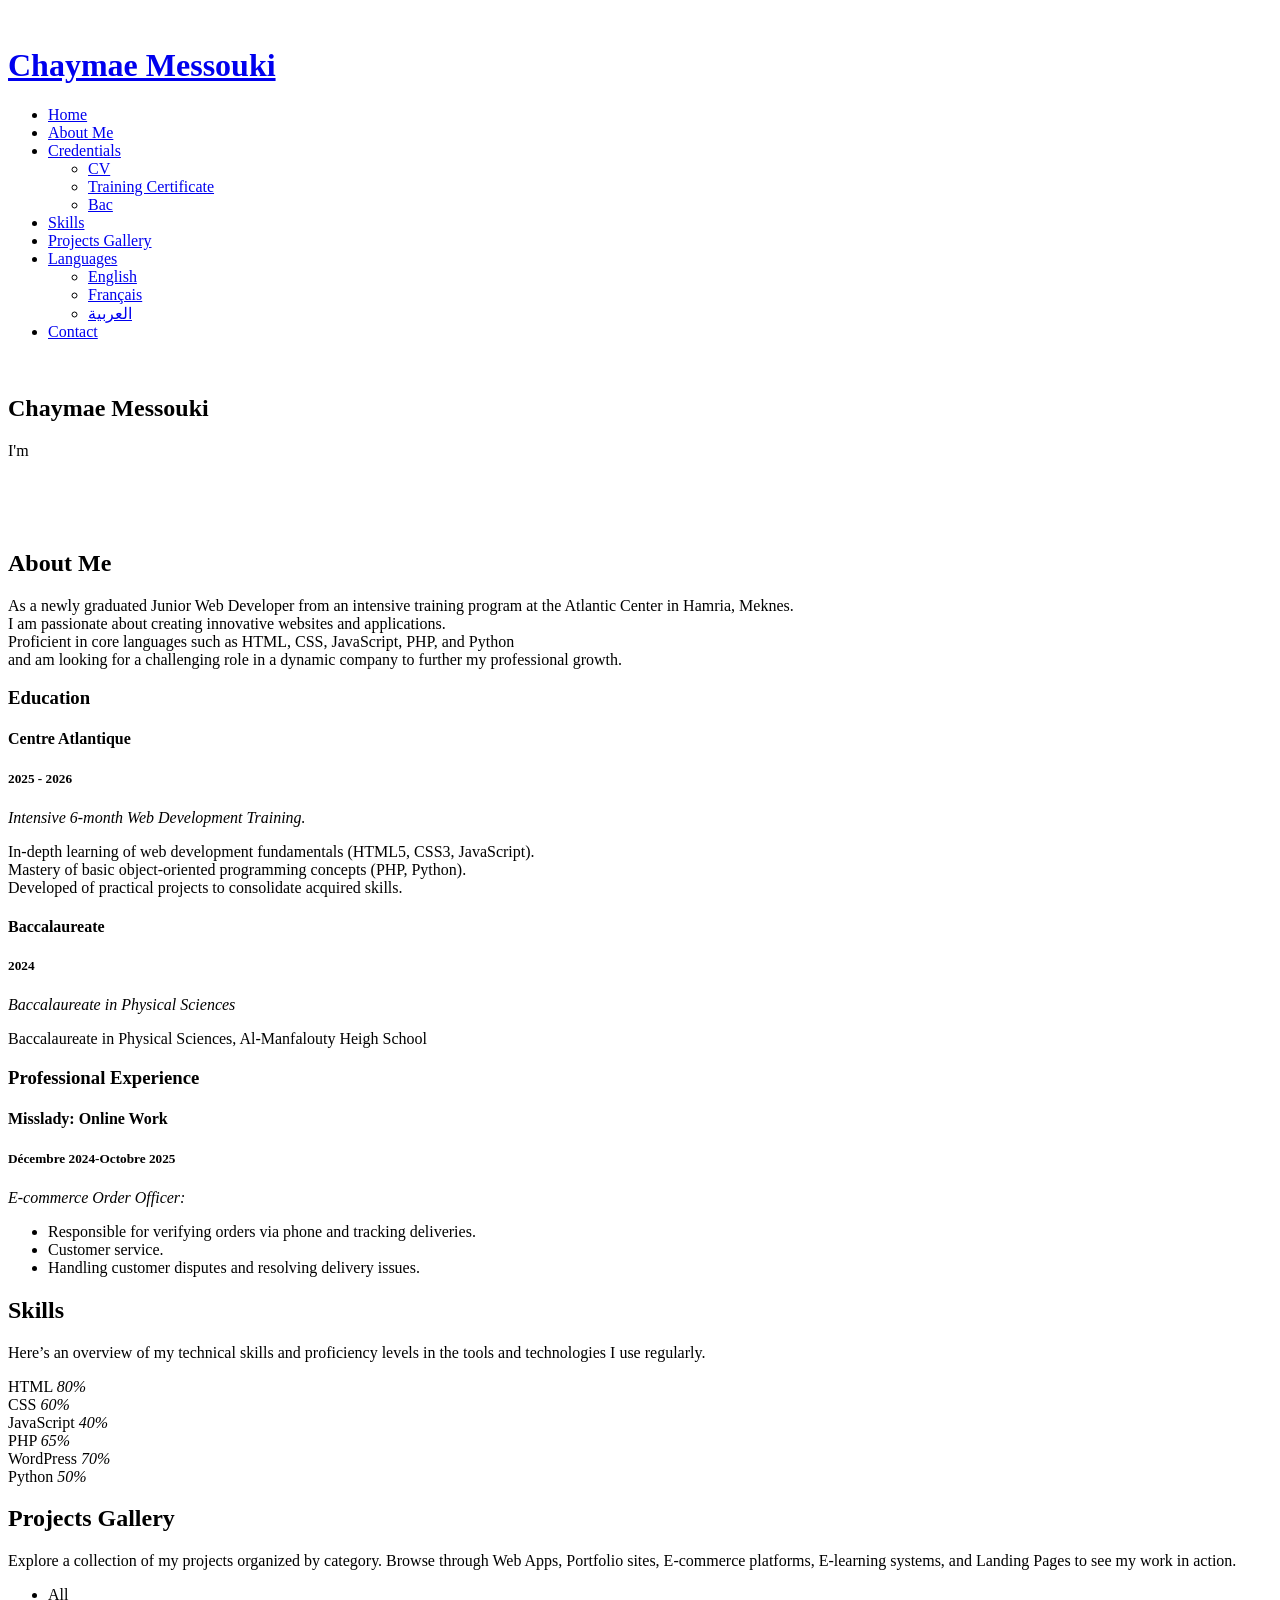
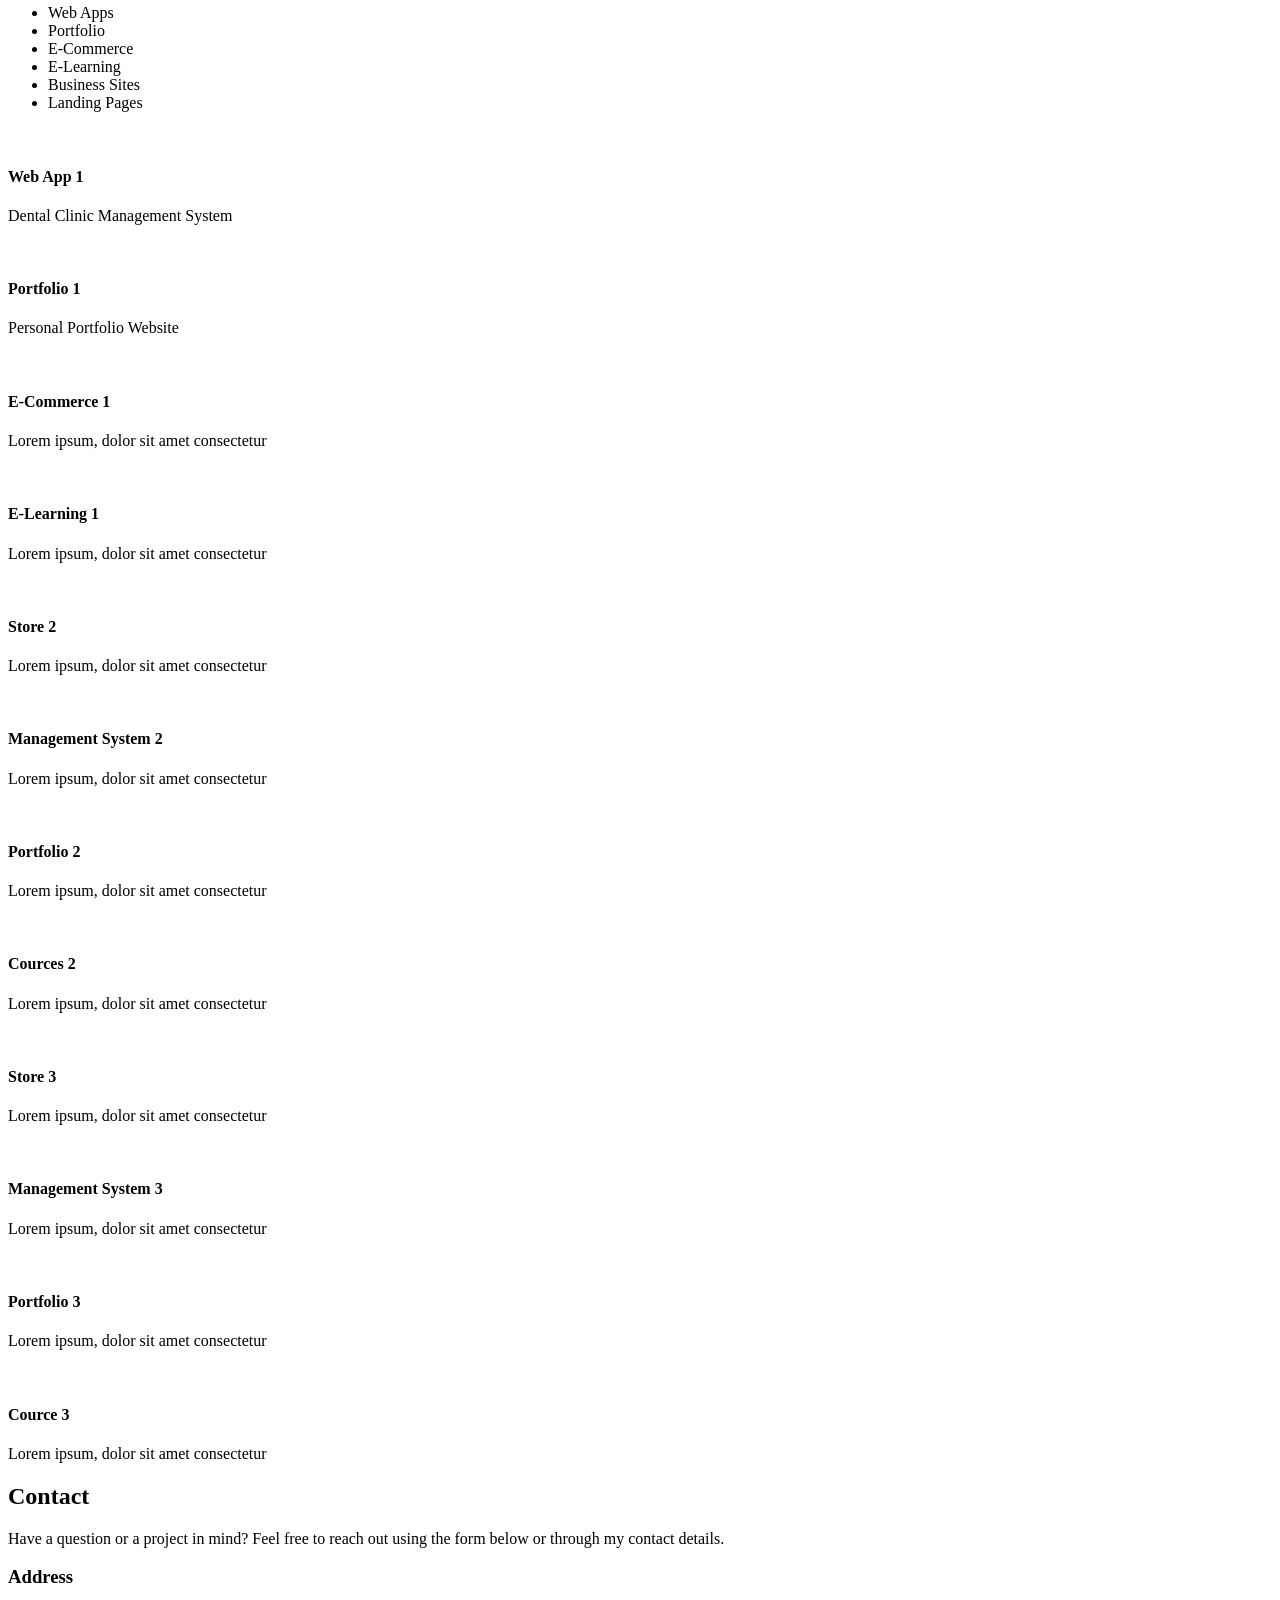
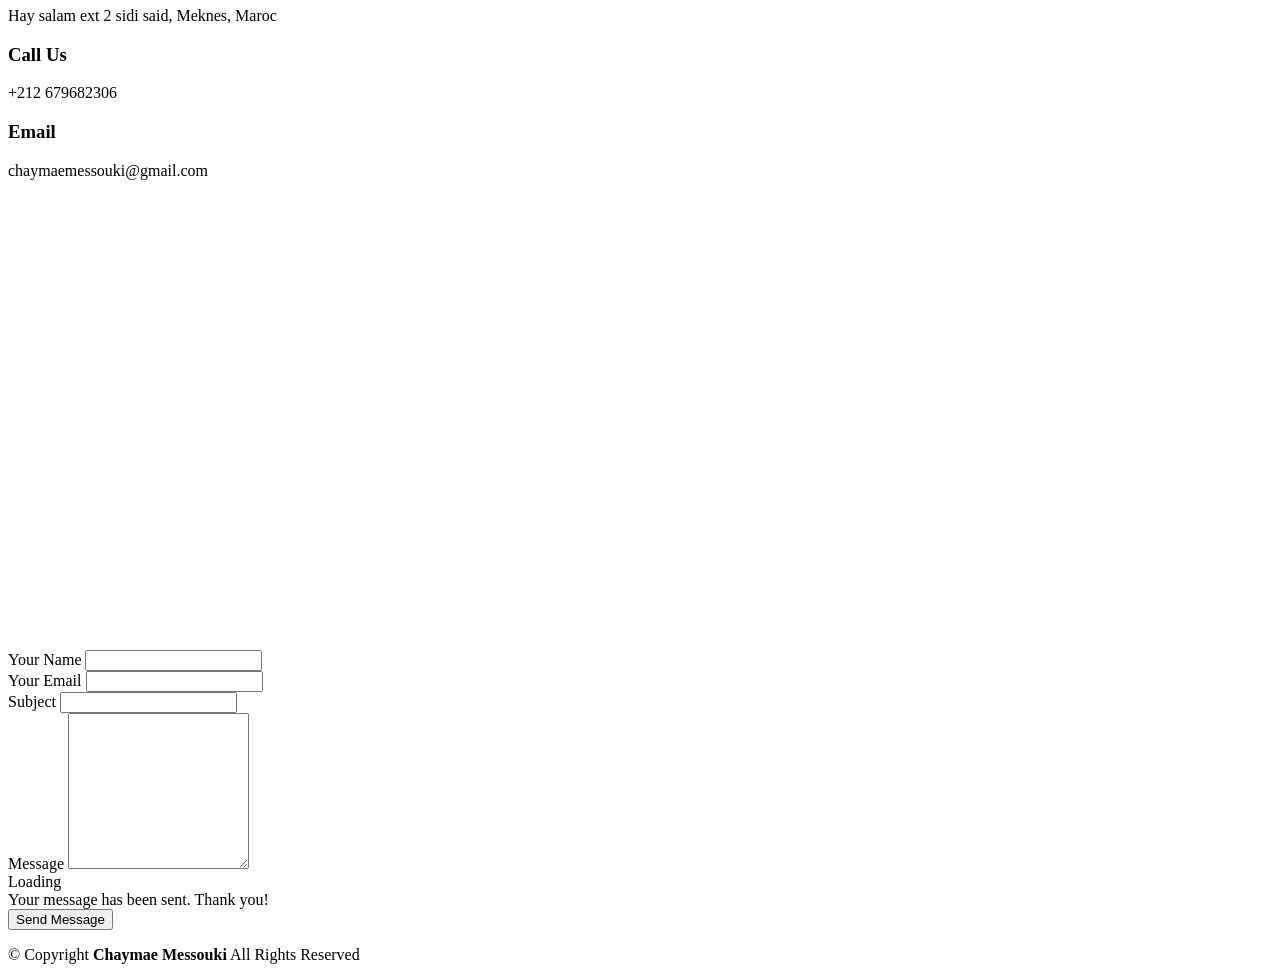
==== index.html @ 6e0ac03e "Add files via upload" ====
<!DOCTYPE html>
<html lang="en">

<head>
  <meta charset="utf-8">
  <meta content="width=device-width, initial-scale=1.0" name="viewport">
  <title>Chaymae-Portfolio </title>
  <meta content="" name="description">
  <meta content="" name="keywords">

  <!-- Favicons -->
  <link href="assets/img/favicon.ico" rel="icon">
  <link href="assets/img/apple-touch-icon.png" rel="apple-touch-icon">

  <!-- Fonts -->
  <link href="https://fonts.googleapis.com" rel="preconnect">
  <link href="https://fonts.gstatic.com" rel="preconnect" crossorigin>
  <link href="https://fonts.googleapis.com/css2?family=Roboto:ital,wght@0,100;0,300;0,400;0,500;0,700;0,900;1,100;1,300;1,400;1,500;1,700;1,900&family=Poppins:ital,wght@0,100;0,200;0,300;0,400;0,500;0,600;0,700;0,800;0,900;1,100;1,200;1,300;1,400;1,500;1,600;1,700;1,800;1,900&family=Raleway:ital,wght@0,100;0,200;0,300;0,400;0,500;0,600;0,700;0,800;0,900;1,100;1,200;1,300;1,400;1,500;1,600;1,700;1,800;1,900&display=swap" rel="stylesheet">

  <!-- Vendor CSS Files -->
  <link href="assets/vendor/bootstrap/css/bootstrap.min.css" rel="stylesheet">
  <link href="assets/vendor/bootstrap-icons/bootstrap-icons.css" rel="stylesheet">
  <link href="assets/vendor/aos/aos.css" rel="stylesheet">
  <link href="assets/vendor/glightbox/css/glightbox.min.css" rel="stylesheet">
  <link href="assets/vendor/swiper/swiper-bundle.min.css" rel="stylesheet">

  <!-- Main CSS File -->
  <link href="assets/css/main.css" rel="stylesheet">

  <!-- =======================================================
  * Template Name: iPortfolio
  * Template URL: https://bootstrapmade.com/iportfolio-bootstrap-portfolio-websites-template/
  * Updated: Jun 29 2024 with Bootstrap v5.3.3
  * Author: BootstrapMade.com
  * License: https://bootstrapmade.com/license/
  ======================================================== -->
</head>

<body class="index-page">

  <header id="header" class="header dark-background d-flex flex-column">
    <i class="header-toggle d-xl-none bi bi-list"></i>

    <div class="profile-img">
      <img src="assets/img/my-profile-img.jpeg" alt="" class="img-fluid rounded-circle">
    </div>

    <a href="index.html" class="logo d-flex align-items-center justify-content-center">
      <!-- Uncomment the line below if you also wish to use an image logo -->
      <!-- <img src="assets/img/logo.png" alt=""> -->
      <!-- <h1 class="sitename">Alex Smith</h1> -->
      <h1 class="sitename"><span data-key="chaymae_messouki_text">Chaymae Messouki</span></h1>
    </a>

    

    <nav id="navmenu" class="navmenu">
      <ul>
        <li><a href="#hero" class="active"><i class="bi bi-house navicon"></i><span data-key="home_text">Home </span></a></li>
        <!-- <li><a href="#summary"><i class="bi bi-person navicon"></i> <span data-key="summary_text">Summary </span></a></li>  -->
        <li><a href="#about"><i class="bi bi-person navicon"></i><span data-key="about_me_text"> About Me </span></a></li>
        <li class="dropdown"><a href="#education"><i class="bi bi-person-vcard me-2"></i> <span data-key="credentials"> Credentials</span> <i class="bi bi-chevron-down toggle-dropdown"></i></a> 
          <ul>
            <li><a target="-blank" href="assets/img/CV.pdf">CV</a></li>
            <li><a target="-blank" href="assets/img/attestation-de-formation-At.pdf">Training Certificate</a></li>
            <li><a target="-blank" href="assets/img/Bac-scan.pdf">Bac</a></li>
          </ul>
        </li>
        <li><a href="#skills"><i class="bi bi-file-earmark-text navicon"></i><span data-key="skills_text"> Skills </span></a></li>
        <li><a href="#projects"><i class="bi bi-images navicon"></i><span data-key="projects_text"> Projects Gallery </span></a></li>
        
        <li class="dropdown"><a href="#"><i class="bi bi-translate me-2"></i> <span data-key="languages_text">Languages</span> <i class="bi bi-chevron-down toggle-dropdown"></i></a> 
          <ul>
            <li><a href="#" onclick="changeLanguage('en')">English</a></li>
            <li><a href="#" onclick="changeLanguage('fr')">Français</a></li>
            <li><a href="#" onclick="changeLanguage('ar')">العربية</a></li>
          </ul>
        </li>

        <!-- <li><a href="#services"><i class="bi bi-hdd-stack navicon"></i> Services</a></li> -->
        <!-- <li class="dropdown"><a href="#"><i class="bi bi-menu-button navicon"></i> <span>Dropdown</span> <i class="bi bi-chevron-down toggle-dropdown"></i></a> 
          <ul>
            <li><a href="#">Dropdown 1</a></li>
            <li class="dropdown"><a href="#"><span>Deep Dropdown</span> <i class="bi bi-chevron-down toggle-dropdown"></i></a>
              <ul>
                <li><a href="#">Deep Dropdown 1</a></li>
                <li><a href="#">Deep Dropdown 2</a></li>
                <li><a href="#">Deep Dropdown 3</a></li>
                <li><a href="#">Deep Dropdown 4</a></li>
                <li><a href="#">Deep Dropdown 5</a></li>
              </ul>
            </li>
            <li><a href="#">Dropdown 2</a></li>
            <li><a href="#">Dropdown 3</a></li>
            <li><a href="#">Dropdown 4</a></li>
          </ul>
        </li>-->
        <li><a href="#contact"><i class="bi bi-envelope navicon"></i><span data-key="contact_text"> Contact </span></a></li>
      </ul>
    </nav>

  </header>

  <main class="main">

    <!-- Hero Section -->
  <section id="hero" class="hero section dark-background">

    <img src="assets/img/hero-bg.webp" alt="" data-aos="fade-in" class="">
    <div>
      <div class="container" data-aos="fade-up" data-aos-delay="100">
        <h2><span data-key="chaymae_messouki_text">Chaymae Messouki</span></h2>
        <p>
          <span data-key="im_fixed_text">I'm</span> 
          <span class="typed" data-typed-items="Programmer, Developer, Designer" data-key="typed_items"</span>
          <span class="typed-cursor typed-cursor--blink" aria-hidden="true"></span>
          <span class="typed-cursor typed-cursor--blink" aria-hidden="true"></span>
        </p>
        <!-- <p>
          <span data-key="im_text">I'm</span>
          <span data-key="frontend_text">Frontend Developer</span> <br>
          <span data-key="creative_text">Creative Wep Designer</span> <br>
          <span data-key="ui_ux_text">UI/UX Enthusiast</span> <br>
          <span data-key="problem_solver_text">Problem Solver</span> <br>
          <span data-key="passionate_coder_text">Passionate Coder</span> <br>
        </p> -->
      </div>
      <br><br><br>

    </div>

  </section><!-- /Hero Section -->

    <!-- Summary Section 
    <section id="summary" class="about section">

      Section Title 
      <div class="container section-title" data-aos="fade-up">
        <h2>About</h2>
        <p>Magnam dolores commodi suscipit. Necessitatibus eius consequatur ex aliquid fuga eum quidem. Sit sint consectetur velit. Quisquam quos quisquam cupiditate. Et nemo qui impedit suscipit alias ea. Quia fugiat sit in iste officiis commodi quidem hic quas.</p>
      </div> End Section Title 

      <div class="container" data-aos="fade-up" data-aos-delay="100">

        <div class="row gy-4 justify-content-center">
          <div class="col-lg-4">
            <img src="assets/img/my-profile-img.jpg" class="img-fluid" alt="">
          </div>
          <div class="col-lg-8 content">
            <h2><span data-key="summary_text">Summary</span></h2>
             <p class="fst-italic py-3"> 
              Lorem ipsum dolor sit amet, consectetur adipiscing elit, sed do eiusmod tempor incididunt ut labore et dolore
              magna aliqua.
            </p> 
            <div class="row">
              <div class="col-lg-6">
                <ul>
                  <li><i class="bi bi-chevron-right"></i> <strong>Birthday:</strong> <span>22 july 2006</span></li>
                  <li><i class="bi bi-chevron-right"></i> <strong>Website:</strong> <span>www.example.com</span></li>
                  <li><i class="bi bi-chevron-right"></i> <strong>Phone:</strong> <span>+212 679682306</span></li>
                  <li><i class="bi bi-chevron-right"></i> <strong>City:</strong> <span>Meknes, Maroc</span></li>
                </ul>
              </div>
              <div class="col-lg-6">
                <ul>
                  <li><i class="bi bi-chevron-right"></i> <strong>Age:</strong> <span>20</span></li>
                  <li><i class="bi bi-chevron-right"></i> <strong>Degree:</strong> <span>Baccalaureate</span></li>
                  <li><i class="bi bi-chevron-right"></i> <strong>Email:</strong> <span>chaymaemessouki@gmail.com</span></li>
                   <li><i class="bi bi-chevron-right"></i> <strong>Freelance:</strong> <span>Available</span></li> 
                </ul>
              </div>
            </div>
             <p class="py-3"> 
              Officiis eligendi itaque labore et dolorum mollitia officiis optio vero. Quisquam sunt adipisci omnis et ut. Nulla accusantium dolor incidunt officia tempore. Et eius omnis.
              Cupiditate ut dicta maxime officiis quidem quia. Sed et consectetur qui quia repellendus itaque neque.
            </p> 
          </div>
        </div>

      </div>

    </section> 
    /Summary Section -->

    <!-- Stats Section 
    <section id="stats" class="stats section">

      <div class="container" data-aos="fade-up" data-aos-delay="100">

        <div class="row gy-4">

          <div class="col-lg-3 col-md-6">
            <div class="stats-item">
              <i class="bi bi-emoji-smile"></i>
              <span data-purecounter-start="0" data-purecounter-end="232" data-purecounter-duration="1" class="purecounter"></span>
              <p><strong>Happy Clients</strong> <span>consequuntur quae</span></p>
            </div>
          </div> End Stats Item -->

          <!-- <div class="col-lg-3 col-md-6"> 
            <div class="stats-item">
              <i class="bi bi-journal-richtext"></i>
              <span data-purecounter-start="0" data-purecounter-end="521" data-purecounter-duration="1" class="purecounter"></span>
              <p><strong>Projects</strong> <span>adipisci atque cum quia aut</span></p>
            </div>
          </div> End Stats Item -->

          <!-- <div class="col-lg-3 col-md-6"> 
            <div class="stats-item">
              <i class="bi bi-headset"></i>
              <span data-purecounter-start="0" data-purecounter-end="1453" data-purecounter-duration="1" class="purecounter"></span>
              <p><strong>Hours Of Support</strong> <span>aut commodi quaerat</span></p>
            </div>
          </div> End Stats Item -->

          <!-- <div class="col-lg-3 col-md-6"> 
            <div class="stats-item">
              <i class="bi bi-people"></i>
              <span data-purecounter-start="0" data-purecounter-end="32" data-purecounter-duration="1" class="purecounter"></span>
              <p><strong>Hard Workers</strong> <span>rerum asperiores dolor</span></p>
            </div>
          </div> End Stats Item 

        </div>

      </div>

    </section> /Stats Section -->

    <!-- About Me Section -->
    <section id="about" class="resume section">

      <!-- Section Title -->
      <div class="container section-title" data-aos="fade-up">
        <h2><span data-key="about_me_text">About Me</span></h2>
        <p>As a newly graduated Junior Web Developer from an intensive training program at the Atlantic Center in Hamria, Meknes.<br>
         I am passionate about creating innovative websites and applications. <br>
         Proficient in core languages ​​such as HTML, CSS, JavaScript, PHP, and Python <br>
         and am looking for a challenging role in a dynamic company to further my professional growth.
        </p>
      </div><!-- End Section Title -->

      <div class="container">

        <div class="row">

          <div class="col-lg-6" data-aos="fade-up" data-aos-delay="100">
            <!-- <h3 class="resume-title">Sumary</h3>

             <div class="resume-item pb-0"> 
              <h4>Brandon Johnson</h4>
              <p><em>Innovative and deadline-driven Graphic Designer with 3+ years of experience designing and developing user-centered digital/print marketing material from initial concept to final, polished deliverable.</em></p>
              <ul>
                <li>Portland par 127,Orlando, FL</li>
                <li>(123) 456-7891</li>
                <li>alice.barkley@example.com</li>
              </ul>
            </div> Edn About Me Item -->

            <!-- start of education -->
            <h3 id="education" class="resume-title">Education</h3>
            <div class="resume-item">
              <!-- <h4>Master of Fine Arts &amp; Graphic Design</h4> -->
              <h4>Centre Atlantique </h4>
              <h5>2025 - 2026</h5>
              <p><em>Intensive 6-month Web Development Training.</em></p>
              <p> In-depth learning of web development fundamentals (HTML5, CSS3, JavaScript).<br>
               Mastery of basic object-oriented programming concepts (PHP, Python).<br>
               Developed of practical projects to consolidate acquired skills.<br>
              </p>
            </div>
            <!-- End of education item -->

            <div class="resume-item">
              <!-- <h4>Bachelor of Fine Arts &amp; Graphic Design</h4> -->
               <h4>Baccalaureate</h4>
              <h5>2024</h5>
              <p><em>Baccalaureate in Physical Sciences</em></p>
              <p>
                Baccalaureate in Physical Sciences, Al-Manfalouty Heigh School
              </p>
            </div>
            <!-- Edn About Me Item -->

          </div>

          <div class="col-lg-6" data-aos="fade-up" data-aos-delay="200">
            <h3 class="resume-title">Professional Experience</h3>
            <div class="resume-item">
              <h4>Misslady: Online Work</h4>
              <h5>Décembre 2024-Octobre 2025</h5>
              <p><em>E-commerce Order Officer:</em></p>
              <ul>
                <li>Responsible for verifying orders via phone and tracking deliveries.</li>
                <li>Customer service.</li>
                <li> Handling customer disputes and resolving delivery issues.</li>
                <!-- <li>Oversee the efficient use of production project budgets ranging from $2,000 - $25,000</li> -->
              </ul>
            </div><!-- Edn About Me Item -->

            <!--<div class="resume-item">
              <h4>Graphic design specialist</h4>
              <h5>2017 - 2018</h5>
              <p><em>Stepping Stone Advertising, New York, NY</em></p>
              <ul>
                <li>Developed numerous marketing programs (logos, brochures,infographics, presentations, and advertisements).</li>
                <li>Managed up to 5 projects or tasks at a given time while under pressure</li>
                <li>Recommended and consulted with clients on the most appropriate graphic design</li>
                <li>Created 4+ design presentations and proposals a month for clients and account managers</li>
              </ul>
            </div> Edn About Me Item -->

          </div>

        </div>

      </div>

    </section><!-- /About Me Section -->

     <!-- Skills Section -->
    <section id="skills" class="skills section light-background">

      <!-- Section Title -->
      <div class="container section-title" data-aos="fade-up">
        <h2><span data-key="skills_text">Skills</span></h2>
        <p>Here’s an overview of my technical skills and proficiency levels in the tools and technologies I use regularly.</p> 
      </div><!-- End Section Title -->

      <div class="container" data-aos="fade-up" data-aos-delay="100">

        <div class="row skills-content skills-animation">

          <div class="col-lg-6">

            <div class="progress">
              <span class="skill"><span>HTML</span> <i class="val">80%</i></span>
              <div class="progress-bar-wrap">
                <div class="progress-bar" role="progressbar" aria-valuenow="80" aria-valuemin="0" aria-valuemax="100"></div>
              </div>
            </div><!-- End Skills Item -->

            <div class="progress">
              <span class="skill"><span>CSS</span> <i class="val">60%</i></span>
              <div class="progress-bar-wrap">
                <div class="progress-bar" role="progressbar" aria-valuenow="60" aria-valuemin="0" aria-valuemax="100"></div>
              </div>
            </div><!-- End Skills Item -->

            <div class="progress">
              <span class="skill"><span>JavaScript</span> <i class="val">40%</i></span>
              <div class="progress-bar-wrap">
                <div class="progress-bar" role="progressbar" aria-valuenow="40" aria-valuemin="0" aria-valuemax="100"></div>
              </div>
            </div><!-- End Skills Item -->

          </div>

          <div class="col-lg-6">

            <div class="progress">
              <span class="skill"><span>PHP</span> <i class="val">65%</i></span>
              <div class="progress-bar-wrap">
                <div class="progress-bar" role="progressbar" aria-valuenow="65" aria-valuemin="0" aria-valuemax="100"></div>
              </div>
            </div><!-- End Skills Item -->

            <div class="progress">
              <span class="skill"><span>WordPress</span> <i class="val">70%</i></span>
              <div class="progress-bar-wrap">
                <div class="progress-bar" role="progressbar" aria-valuenow="70" aria-valuemin="0" aria-valuemax="100"></div>
              </div>
            </div><!-- End Skills Item -->

            <div class="progress">
              <span class="skill"><span>Python</span> <i class="val">50%</i></span>
              <div class="progress-bar-wrap">
                <div class="progress-bar" role="progressbar" aria-valuenow="50" aria-valuemin="0" aria-valuemax="100"></div>
              </div>
            </div><!-- End Skills Item -->

          </div>

        </div>

      </div>

    </section>
    <!-- /Skills Section -->

    <!-- Projects Gallery Section -->
    <section id="projects" class="portfolio section light-background">

      <!-- Section Title -->
      <div class="container section-title" data-aos="fade-up">
        <h2><span data-key="projects_text">Projects Gallery</span></h2>
        <p>
          Explore a collection of my projects organized by category. 
          Browse through Web Apps, Portfolio sites, E-commerce platforms, E-learning systems, and Landing Pages to see my work in action.
        </p>
      </div>
      <!-- End Section Title -->

      <div class="container">

        <div class="isotope-layout" data-default-filter="*" data-layout="masonry" data-sort="original-order">

          <ul class="portfolio-filters isotope-filters" data-aos="fade-up" data-aos-delay="100">
            <li data-filter="*" class="filter-active">All</li>
            <li data-filter=".filter-product">Web Apps</li>
            <li data-filter=".filter-branding">Portfolio</li>
            <li data-filter=".filter-app">E-Commerce</li>
            <li data-filter=".filter-books">E-Learning</li>
            <li data-filter=".filter-books">Business Sites</li>
            <li data-filter=".filter-books">Landing Pages</li> 
          </ul>
          <!-- End Projects Gallery Filters -->

          <div class="row gy-4 isotope-container" data-aos="fade-up" data-aos-delay="200">

            <!-- start of Web App 1 -->
            <div class="col-lg-4 col-md-6 portfolio-item isotope-item filter-product">
              <div class="portfolio-content h-100">
                <img src="assets/img/projects/product-1.PNG" class="img-fluid" alt="">
                <div class="portfolio-info">
                  <h4>Web App 1</h4>
                  <p>Dental Clinic Management System</p>
                  <a href="assets/img/projects/product-1.PNG" title="Product 1" data-gallery="portfolio-gallery-product" class="glightbox preview-link"><i class="bi bi-zoom-in"></i></a>
                  <a href="projects-details.html?project=web-app-1" title="More Details" class="details-link"><i class="bi bi-link-45deg"></i></a>
                </div>
              </div>
            </div>
            <!-- End of Web App 1 -->

            <!-- start of Portfolio 1  -->
            <div class="col-lg-4 col-md-6 portfolio-item isotope-item filter-branding"> 
              <div class="portfolio-content h-100">
                <img src="assets/img/projects/portfolio-1.PNG" class="img-fluid" alt="">
                <div class="portfolio-info">
                  <h4>Portfolio 1</h4>
                  <p>Personal Portfolio Website</p>
                  <a href="assets/img/projects/portfolio-1.PNG" title="Branding 1" data-gallery="portfolio-gallery-branding" class="glightbox preview-link"><i class="bi bi-zoom-in"></i></a>
                  <a href="projects-details.html?project=portfolio-1" title="More Details" class="details-link"><i class="bi bi-link-45deg"></i></a>
                </div>
              </div>
            </div> 
            <!-- End of Portfolio 1  -->

            <!-- start of E-Commerce 1 -->
            <div class="col-lg-4 col-md-6 portfolio-item isotope-item filter-app">
              <div class="portfolio-content h-100">
                <img src="assets/img/portfolio/app-1.jpg" class="img-fluid" alt="">
                <div class="portfolio-info">
                  <h4>E-Commerce 1</h4>
                  <p>Lorem ipsum, dolor sit amet consectetur</p>
                  <a href="assets/img/projects/app-1.jpg" title="Store 1" data-gallery="projects-gallery-app" class="glightbox preview-link"><i class="bi bi-zoom-in"></i></a>
                  <a href="projects-details.html" title="More Details" class="details-link"><i class="bi bi-link-45deg"></i></a>
                </div>
              </div>
            </div>
            <!-- End of E-Commerce 1 -->

            <!-- start of E-Learning 1  -->
            <div class="col-lg-4 col-md-6 portfolio-item isotope-item filter-books"> 
              <div class="portfolio-content h-100">
                <img src="assets/img/portfolio/books-1.jpg" class="img-fluid" alt="">
                <div class="portfolio-info">
                  <h4>E-Learning 1</h4>
                  <p>Lorem ipsum, dolor sit amet consectetur</p>
                  <a href="assets/img/portfolio/books-1.jpg" title="Branding 1" data-gallery="portfolio-gallery-book" class="glightbox preview-link"><i class="bi bi-zoom-in"></i></a>
                  <a href="projects-details.html" title="More Details" class="details-link"><i class="bi bi-link-45deg"></i></a>
                </div>
              </div>
            </div> 
            <!-- End E-Learning 1  -->

            <div class="col-lg-4 col-md-6 portfolio-item isotope-item filter-app">
              <div class="portfolio-content h-100">
                <img src="assets/img/portfolio/app-2.jpg" class="img-fluid" alt="">
                <div class="portfolio-info">
                  <h4>Store 2</h4>
                  <p>Lorem ipsum, dolor sit amet consectetur</p>
                  <a href="assets/img/portfolio/app-2.jpg" title="App 2" data-gallery="portfolio-gallery-app" class="glightbox preview-link"><i class="bi bi-zoom-in"></i></a>
                  <a href="projects-details.html" title="More Details" class="details-link"><i class="bi bi-link-45deg"></i></a>
                </div>
              </div>
            </div><!-- End Projects Gallery Item -->

            <div class="col-lg-4 col-md-6 portfolio-item isotope-item filter-product">
              <div class="portfolio-content h-100">
                <img src="assets/img/portfolio/product-2.jpg" class="img-fluid" alt="">
                <div class="portfolio-info">
                  <h4>Management System 2</h4>
                  <p>Lorem ipsum, dolor sit amet consectetur</p>
                  <a href="assets/img/projects/product-1-2.PNG" title="Product 2" data-gallery="portfolio-gallery-product" class="glightbox preview-link"><i class="bi bi-zoom-in"></i></a>
                  <a href="projects-details.html" title="More Details" class="details-link"><i class="bi bi-link-45deg"></i></a>
                </div>
              </div>
            </div><!-- End Projects Gallery Item -->

            <div class="col-lg-4 col-md-6 portfolio-item isotope-item filter-branding"> 
              <div class="portfolio-content h-100">
                <img src="assets/img/portfolio/branding-2.jpg" class="img-fluid" alt="">
                <div class="portfolio-info">
                  <h4>Portfolio 2</h4>
                  <p>Lorem ipsum, dolor sit amet consectetur</p>
                  <a href="assets/img/portfolio/branding-2.jpg" title="Branding 2" data-gallery="portfolio-gallery-branding" class="glightbox preview-link"><i class="bi bi-zoom-in"></i></a>
                  <a href="projects-details.html" title="More Details" class="details-link"><i class="bi bi-link-45deg"></i></a>
                </div>
              </div>
            </div> <!-- End Projects Gallery Item -->

            <div class="col-lg-4 col-md-6 portfolio-item isotope-item filter-books"> 
              <div class="portfolio-content h-100">
                <img src="assets/img/portfolio/books-2.jpg" class="img-fluid" alt="">
                <div class="portfolio-info">
                  <h4>Cources 2</h4>
                  <p>Lorem ipsum, dolor sit amet consectetur</p>
                  <a href="assets/img/portfolio/books-2.jpg" title="Branding 2" data-gallery="portfolio-gallery-book" class="glightbox preview-link"><i class="bi bi-zoom-in"></i></a>
                  <a href="projects-details.html" title="More Details" class="details-link"><i class="bi bi-link-45deg"></i></a>
                </div>
              </div>
            </div> <!-- End Projects Gallery Item -->

            <div class="col-lg-4 col-md-6 portfolio-item isotope-item filter-app">
              <div class="portfolio-content h-100">
                <img src="assets/img/portfolio/app-3.jpg" class="img-fluid" alt="">
                <div class="portfolio-info">
                  <h4>Store 3</h4>
                  <p>Lorem ipsum, dolor sit amet consectetur</p>
                  <a href="assets/img/portfolio/app-3.jpg" title="App 3" data-gallery="portfolio-gallery-app" class="glightbox preview-link"><i class="bi bi-zoom-in"></i></a>
                  <a href="projects-details.html" title="More Details" class="details-link"><i class="bi bi-link-45deg"></i></a>
                </div>
              </div>
            </div><!-- End Projects Gallery Item -->

            <div class="col-lg-4 col-md-6 portfolio-item isotope-item filter-product">
              <div class="portfolio-content h-100">
                <img src="assets/img/portfolio/product-3.jpg" class="img-fluid" alt="">
                <div class="portfolio-info">
                  <h4>Management System 3</h4>
                  <p>Lorem ipsum, dolor sit amet consectetur</p>
                  <a href="assets/img/portfolio/product-3.jpg" title="Product 3" data-gallery="portfolio-gallery-product" class="glightbox preview-link"><i class="bi bi-zoom-in"></i></a>
                  <a href="projects-details.html" title="More Details" class="details-link"><i class="bi bi-link-45deg"></i></a>
                </div>
              </div>
            </div><!-- End Projects Gallery Item -->

            <div class="col-lg-4 col-md-6 portfolio-item isotope-item filter-branding"> 
              <div class="portfolio-content h-100">
                <img src="assets/img/portfolio/branding-3.jpg" class="img-fluid" alt="">
                <div class="portfolio-info">
                  <h4>Portfolio 3</h4>
                  <p>Lorem ipsum, dolor sit amet consectetur</p>
                  <a href="assets/img/portfolio/branding-3.jpg" title="Branding 2" data-gallery="portfolio-gallery-branding" class="glightbox preview-link"><i class="bi bi-zoom-in"></i></a>
                  <a href="projects-details.html" title="More Details" class="details-link"><i class="bi bi-link-45deg"></i></a>
                </div>
              </div>
            </div> <!-- End Projects Gallery Item -->

            <div class="col-lg-4 col-md-6 portfolio-item isotope-item filter-books"> 
              <div class="portfolio-content h-100">
                <img src="assets/img/portfolio/books-3.jpg" class="img-fluid" alt="">
                <div class="portfolio-info">
                  <h4>Cource 3</h4>
                  <p>Lorem ipsum, dolor sit amet consectetur</p>
                  <a href="assets/img/portfolio/books-3.jpg" title="Branding 3" data-gallery="portfolio-gallery-book" class="glightbox preview-link"><i class="bi bi-zoom-in"></i></a>
                  <a href="projects-details.html" title="More Details" class="details-link"><i class="bi bi-link-45deg"></i></a>
                </div>
              </div>
            </div> <!-- End Projects Gallery Item -->

          </div><!-- End Projects Gallery Container -->

        </div>

      </div>

    </section><!-- /Projects Gallery Section -->

    <!-- Services Section 
    <section id="services" class="services section"> -->

      <!-- Section Title 
      <div class="container section-title" data-aos="fade-up">
        <h2>Services</h2>
        <p>Magnam dolores commodi suscipit. Necessitatibus eius consequatur ex aliquid fuga eum quidem. Sit sint consectetur velit. Quisquam quos quisquam cupiditate. Et nemo qui impedit suscipit alias ea. Quia fugiat sit in iste officiis commodi quidem hic quas.</p>
      </div> End Section Title -->

      <!-- <div class="container"> 

        <div class="row gy-4">

          <div class="col-lg-4 col-md-6 service-item d-flex" data-aos="fade-up" data-aos-delay="100">
            <div class="icon flex-shrink-0"><i class="bi bi-briefcase"></i></div>
            <div>
              <h4 class="title"><a href="service-details.html" class="stretched-link">Lorem Ipsum</a></h4>
              <p class="description">Voluptatum deleniti atque corrupti quos dolores et quas molestias excepturi sint occaecati cupiditate non provident</p>
            </div>
          </div>
           End Service Item -->

          <!-- <div class="col-lg-4 col-md-6 service-item d-flex" data-aos="fade-up" data-aos-delay="200"> 
            <div class="icon flex-shrink-0"><i class="bi bi-card-checklist"></i></div>
            <div>
              <h4 class="title"><a href="service-details.html" class="stretched-link">Dolor Sitema</a></h4>
              <p class="description">Minim veniam, quis nostrud exercitation ullamco laboris nisi ut aliquip ex ea commodo consequat tarad limino ata</p>
            </div>
          </div> End Service Item -->

          <!-- <div class="col-lg-4 col-md-6 service-item d-flex" data-aos="fade-up" data-aos-delay="300"> 
            <div class="icon flex-shrink-0"><i class="bi bi-bar-chart"></i></div>
            <div>
              <h4 class="title"><a href="service-details.html" class="stretched-link">Sed ut perspiciatis</a></h4>
              <p class="description">Duis aute irure dolor in reprehenderit in voluptate velit esse cillum dolore eu fugiat nulla pariatur</p>
            </div>
          </div> End Service Item -->

          <!-- <div class="col-lg-4 col-md-6 service-item d-flex" data-aos="fade-up" data-aos-delay="400">
            <div class="icon flex-shrink-0"><i class="bi bi-binoculars"></i></div>
            <div>
              <h4 class="title"><a href="service-details.html" class="stretched-link">Magni Dolores</a></h4>
              <p class="description">Excepteur sint occaecat cupidatat non proident, sunt in culpa qui officia deserunt mollit anim id est laborum</p>
            </div>
          </div> End Service Item -->

          <!-- <div class="col-lg-4 col-md-6 service-item d-flex" data-aos="fade-up" data-aos-delay="500">
            <div class="icon flex-shrink-0"><i class="bi bi-brightness-high"></i></div>
            <div>
              <h4 class="title"><a href="service-details.html" class="stretched-link">Nemo Enim</a></h4>
              <p class="description">At vero eos et accusamus et iusto odio dignissimos ducimus qui blanditiis praesentium voluptatum deleniti atque</p>
            </div>
          </div> End Service Item -->

          <!--<div class="col-lg-4 col-md-6 service-item d-flex" data-aos="fade-up" data-aos-delay="600">
            <div class="icon flex-shrink-0"><i class="bi bi-calendar4-week"></i></div>
            <div>
              <h4 class="title"><a href="service-details.html" class="stretched-link">Eiusmod Tempor</a></h4>
              <p class="description">Et harum quidem rerum facilis est et expedita distinctio. Nam libero tempore, cum soluta nobis est eligendi</p>
            </div>
          </div> End Service Item 

        </div>

      </div>

    </section> /Services Section -->

    <!-- Testimonials Section 
    <section id="testimonials" class="testimonials section light-background"> -->

      <!-- Section Title 
      <div class="container section-title" data-aos="fade-up">
        <h2>Testimonials</h2>
        <p>Necessitatibus eius consequatur ex aliquid fuga eum quidem sint consectetur velit</p>
      </div> End Section Title -->

      <!--<div class="container" data-aos="fade-up" data-aos-delay="100">

        <div class="swiper init-swiper">
          <script type="application/json" class="swiper-config">
            {
              "loop": true,
              "speed": 600,
              "autoplay": {
                "delay": 5000
              },
              "slidesPerView": "auto",
              "pagination": {
                "el": ".swiper-pagination",
                "type": "bullets",
                "clickable": true
              },
              "breakpoints": {
                "320": {
                  "slidesPerView": 1,
                  "spaceBetween": 40
                },
                "1200": {
                  "slidesPerView": 3,
                  "spaceBetween": 1
                }
              }
            }
          </script>
          <div class="swiper-wrapper">

            <div class="swiper-slide">
              <div class="testimonial-item">
                <p>
                  <i class="bi bi-quote quote-icon-left"></i>
                  <span>Proin iaculis purus consequat sem cure digni ssim donec porttitora entum suscipit rhoncus. Accusantium quam, ultricies eget id, aliquam eget nibh et. Maecen aliquam, risus at semper.</span>
                  <i class="bi bi-quote quote-icon-right"></i>
                </p>
                <img src="assets/img/testimonials/testimonials-1.jpg" class="testimonial-img" alt="">
                <h3>Saul Goodman</h3>
                <h4>Ceo &amp; Founder</h4>
              </div>
            </div> End testimonial item -->

            <!-- <div class="swiper-slide">
              <div class="testimonial-item">
                <p>
                  <i class="bi bi-quote quote-icon-left"></i>
                  <span>Export tempor illum tamen malis malis eram quae irure esse labore quem cillum quid malis quorum velit fore eram velit sunt aliqua noster fugiat irure amet legam anim culpa.</span>
                  <i class="bi bi-quote quote-icon-right"></i>
                </p>
                <img src="assets/img/testimonials/testimonials-2.jpg" class="testimonial-img" alt="">
                <h3>Sara Wilsson</h3>
                <h4>Designer</h4>
              </div>
            </div> End testimonial item -->

            <!-- <div class="swiper-slide">
              <div class="testimonial-item">
                <p>
                  <i class="bi bi-quote quote-icon-left"></i>
                  <span>Enim nisi quem export duis labore cillum quae magna enim sint quorum nulla quem veniam duis minim tempor labore quem eram duis noster aute amet eram fore quis sint minim.</span>
                  <i class="bi bi-quote quote-icon-right"></i>
                </p>
                <img src="assets/img/testimonials/testimonials-3.jpg" class="testimonial-img" alt="">
                <h3>Jena Karlis</h3>
                <h4>Store Owner</h4>
              </div>
            </div> End testimonial item -->

            <!-- <div class="swiper-slide">
              <div class="testimonial-item">
                <p>
                  <i class="bi bi-quote quote-icon-left"></i>
                  <span>Fugiat enim eram quae cillum dolore dolor amet nulla culpa multos export minim fugiat dolor enim duis veniam ipsum anim magna sunt elit fore quem dolore labore illum veniam.</span>
                  <i class="bi bi-quote quote-icon-right"></i>
                </p>
                <img src="assets/img/testimonials/testimonials-4.jpg" class="testimonial-img" alt="">
                <h3>Matt Brandon</h3>
                <h4>Freelancer</h4>
              </div>
            </div> End testimonial item -->

            <!-- <div class="swiper-slide">
              <div class="testimonial-item">
                <p>
                  <i class="bi bi-quote quote-icon-left"></i>
                  <span>Quis quorum aliqua sint quem legam fore sunt eram irure aliqua veniam tempor noster veniam sunt culpa nulla illum cillum fugiat legam esse veniam culpa fore nisi cillum quid.</span>
                  <i class="bi bi-quote quote-icon-right"></i>
                </p>
                <img src="assets/img/testimonials/testimonials-5.jpg" class="testimonial-img" alt="">
                <h3>John Larson</h3>
                <h4>Entrepreneur</h4>
              </div>
            </div> End testimonial item -->

          <!-- </div>
          <div class="swiper-pagination"></div>
        </div>

      </div>

    </section> /Testimonials Section -->

    <!-- Contact Section -->
    <section id="contact" class="contact section">

      <!-- Section Title -->
      <div class="container section-title" data-aos="fade-up">
        <h2><span data-key="contact_text">Contact</span></h2>
        <p>Have a question or a project in mind? 
          Feel free to reach out using the form below or through my contact details.
        </p> 
      </div>
      <!-- End Section Title -->

      <div class="container" data-aos="fade-up" data-aos-delay="100">

        <div class="row gy-4">

          <div class="col-lg-5">

            <div class="info-wrap">
              <div class="info-item d-flex" data-aos="fade-up" data-aos-delay="200">
                <i class="bi bi-geo-alt flex-shrink-0"></i>
                <div>
                  <h3>Address</h3>
                  <p>Hay salam ext 2 sidi said, Meknes, Maroc</p>
                </div>
              </div><!-- End Info Item -->

              <div class="info-item d-flex" data-aos="fade-up" data-aos-delay="300">
                <i class="bi bi-telephone flex-shrink-0"></i>
                <div>
                  <h3>Call Us</h3>
                  <p>+212 679682306</p>
                </div>
              </div><!-- End Info Item -->

              <div class="info-item d-flex" data-aos="fade-up" data-aos-delay="400">
                <i class="bi bi-envelope flex-shrink-0"></i>
                <div>
                  <h3>Email</h3>
                  <p>chaymaemessouki@gmail.com</p>
                </div>
              </div><!-- End Info Item -->                            
              <iframe src="https://www.google.com/maps/embed?pb=!1m18!1m12!1m3!1d52988.36966176441!2d-5.588088626504577!3d33.89549695867634!2m3!1f0!2f0!3f0!3m2!1i1024!2i768!4f13.1!3m3!1m2!1s0xda05b1dd66afd53%3A0x1f4dbbf7b7dd7541!2z2YXYs9is2K8g2KfZhNij2YbYr9mE2LM!5e0!3m2!1sen!2sma!4v1776774080604!5m2!1sen!2sma" width="600" height="450" style="border:0;" allowfullscreen="" loading="lazy" referrerpolicy="no-referrer-when-downgrade"></iframe>
            </div>
          </div>

          <div class="col-lg-7">
            <form action="forms/contact.php" method="post" class="php-email-form" data-aos="fade-up" data-aos-delay="200">
              <div class="row gy-4">

                <div class="col-md-6">
                  <label for="name-field" class="pb-2">Your Name</label>
                  <input type="text" name="name" id="name-field" class="form-control" required="">
                </div>

                <div class="col-md-6">
                  <label for="email-field" class="pb-2">Your Email</label>
                  <input type="email" class="form-control" name="email" id="email-field" required="">
                </div>

                <div class="col-md-12">
                  <label for="subject-field" class="pb-2">Subject</label>
                  <input type="text" class="form-control" name="subject" id="subject-field" required="">
                </div>

                <div class="col-md-12">
                  <label for="message-field" class="pb-2">Message</label>
                  <textarea class="form-control" name="message" rows="10" id="message-field" required=""></textarea>
                </div>

                <div class="col-md-12 text-center">
                  <div class="loading">Loading</div>
                  <div class="error-message"></div>
                  <div class="sent-message">Your message has been sent. Thank you!</div>

                  <button type="submit">Send Message</button>
                </div>

              </div>
            </form>
          </div><!-- End Contact Form -->

        </div>

      </div>

    </section><!-- /Contact Section -->

  </main>

  <footer id="footer" class="footer position-relative light-background">

    <div class="container">
      <div class="copyright text-center ">
        <p>© <span>Copyright</span> <strong class="px-1 sitename">Chaymae Messouki</strong> <span>All Rights Reserved</span></p>
      </div>
      <div class="credits">
        <!-- All the links in the footer should remain intact. -->
        <!-- You can delete the links only if you've purchased the pro version. -->
        <!-- Licensing information: https://bootstrapmade.com/license/ -->
        <!-- Purchase the pro version with working PHP/AJAX contact form: [buy-url] -->
        <!-- Designed by <a href="https://bootstrapmade.com/">BootstrapMade</a> Distributed by <a href="https://themewagon.com">ThemeWagon</a> -->
      </div>

      <div class="social-links text-center">
        <!-- <a href="#" class="twitter"><i class="bi bi-twitter-x"></i></a> -->
        <a href="#" class="facebook"><i class="bi bi-facebook"></i></a>
        <a href="#" class="instagram"><i class="bi bi-instagram"></i></a>
        <!-- <a href="#" class="google-plus"><i class="bi bi-skype"></i></a> -->
        <a href="#" class="linkedin"><i class="bi bi-linkedin"></i></a>
        <a href="#" class="github"><i class="bi bi-github"></i></a>
      </div>

    </div>

  </footer>

  <!-- Scroll Top -->
  <a href="#" id="scroll-top" class="scroll-top d-flex align-items-center justify-content-center"><i class="bi bi-arrow-up-short"></i></a>

  <!-- Preloader -->
  <div id="preloader"></div>

  <!-- Vendor JS Files -->
  <script src="assets/vendor/bootstrap/js/bootstrap.bundle.min.js"></script>
  <script src="assets/vendor/php-email-form/validate.js"></script>
  <script src="assets/vendor/aos/aos.js"></script>
  <script src="assets/vendor/typed.js/typed.umd.js"></script>
  <script src="assets/vendor/purecounter/purecounter_vanilla.js"></script>
  <script src="assets/vendor/waypoints/noframework.waypoints.js"></script>
  <script src="assets/vendor/glightbox/js/glightbox.min.js"></script>
  <script src="assets/vendor/imagesloaded/imagesloaded.pkgd.min.js"></script>
  <script src="assets/vendor/isotope-layout/isotope.pkgd.min.js"></script>
  <script src="assets/vendor/swiper/swiper-bundle.min.js"></script>

  <!-- Main JS File -->
  <script src="assets/js/main.js"></script>

</body>

</html>
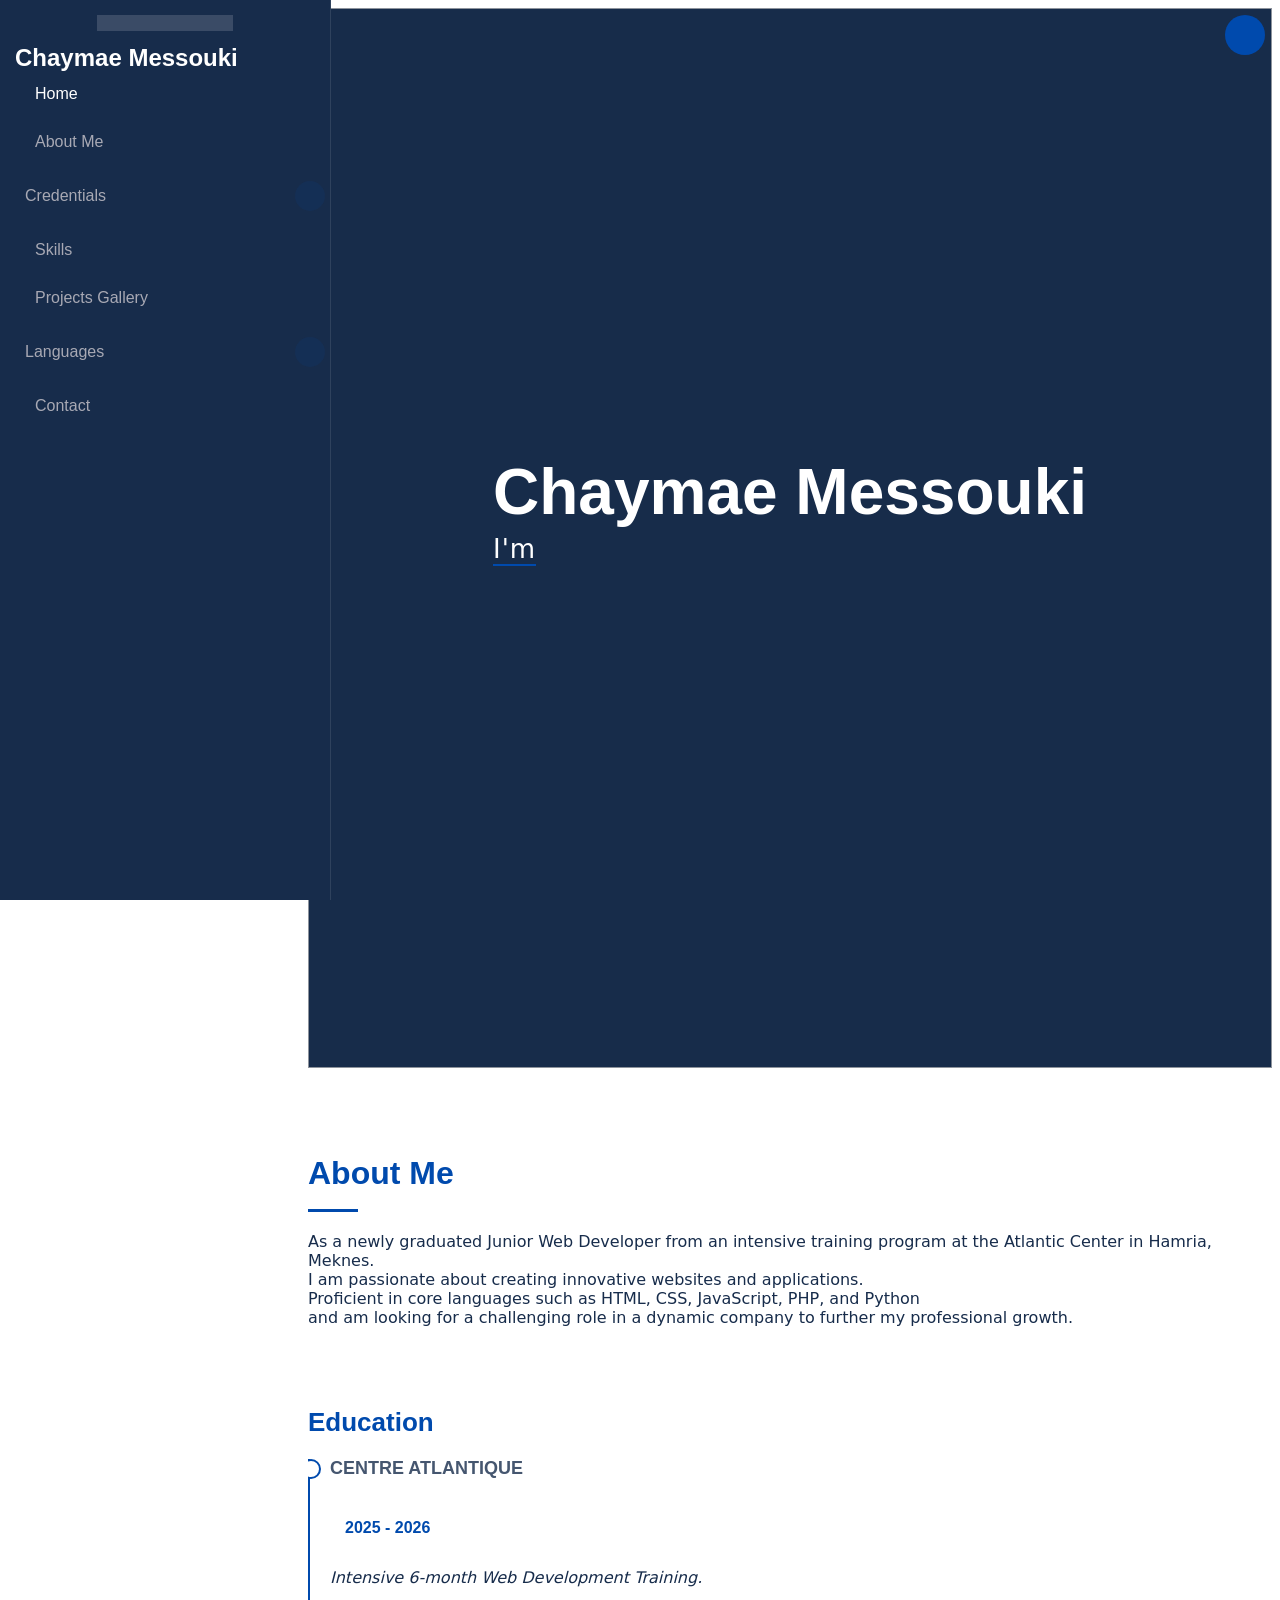
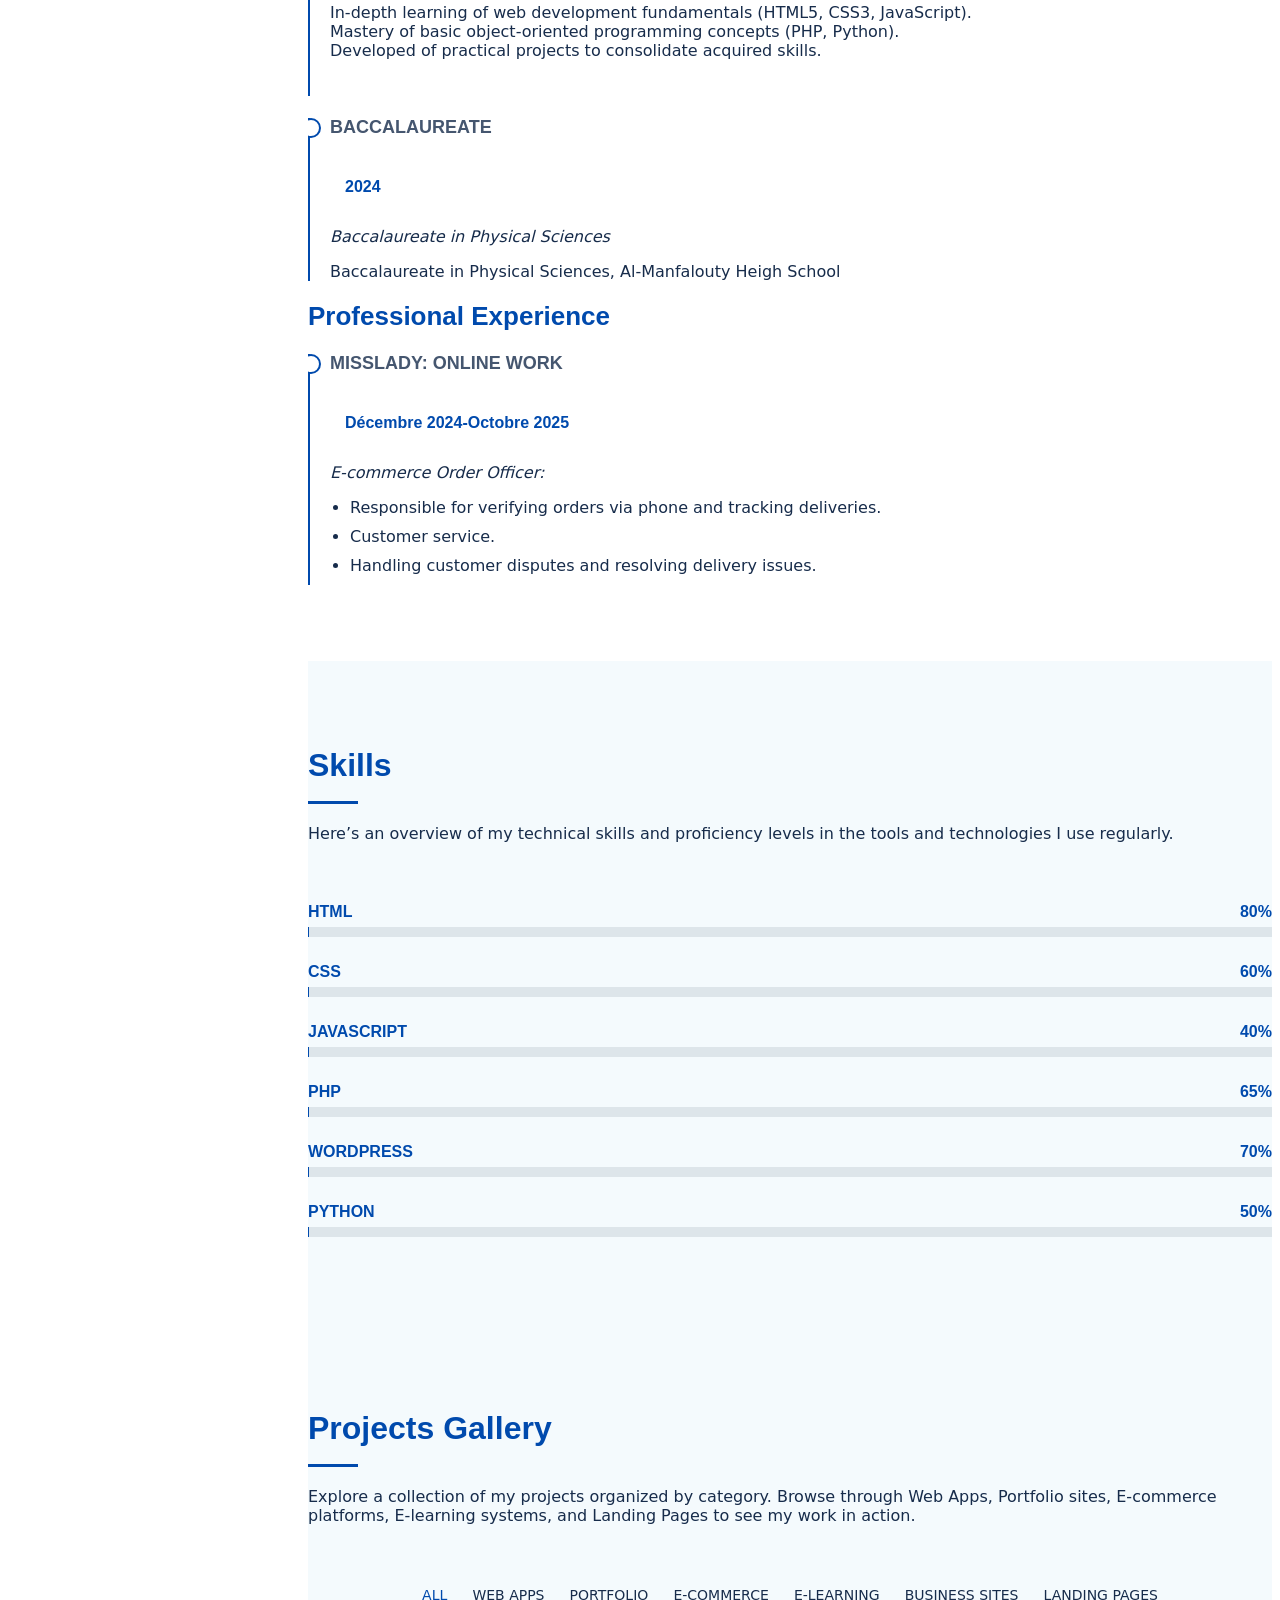
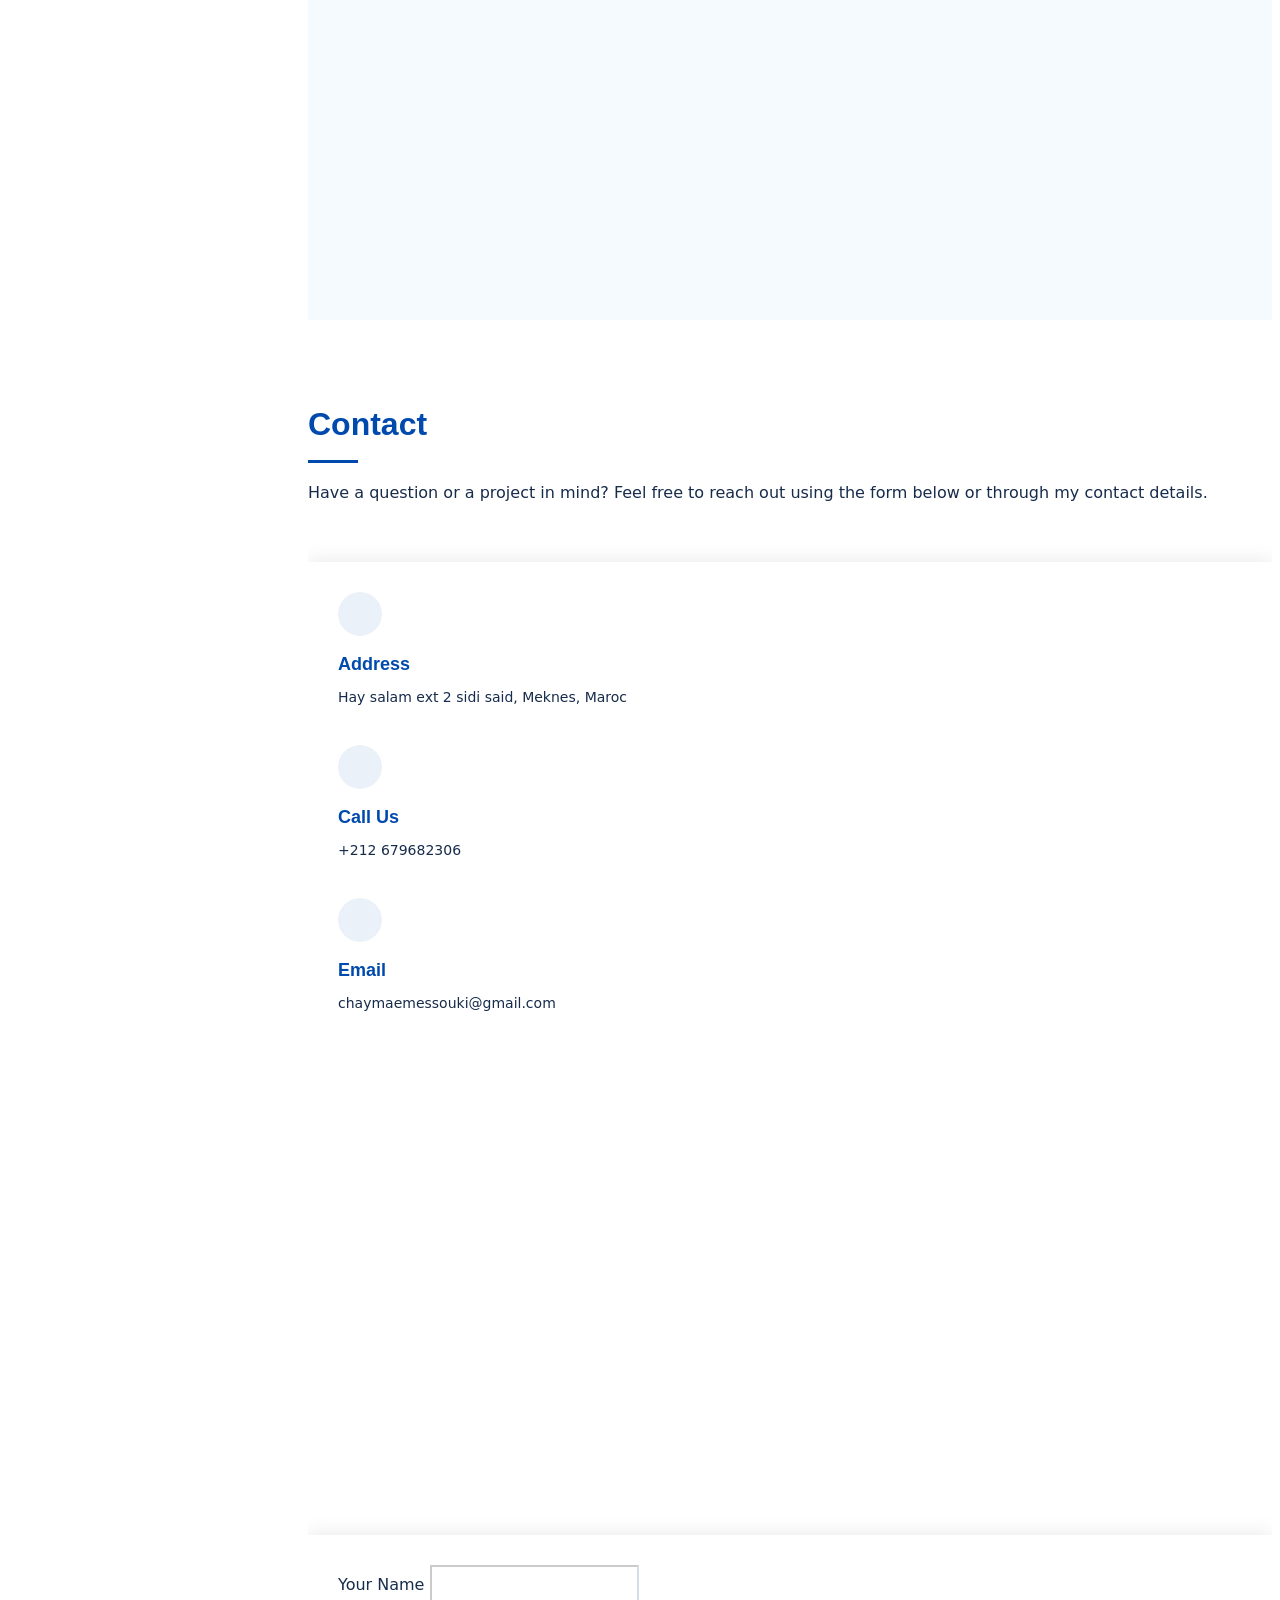
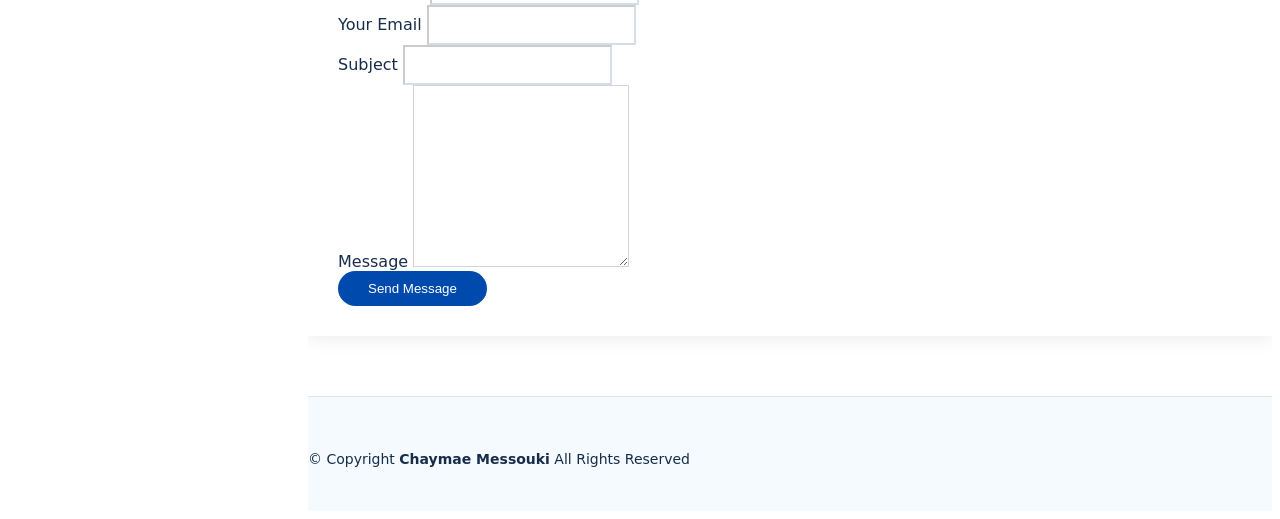
==== commit 0733a723: "Add files via upload" ====
--- a/index.html
+++ b/index.html
@@ -26,7 +26,7 @@
   <link href="assets/vendor/swiper/swiper-bundle.min.css" rel="stylesheet">
 
   <!-- Main CSS File -->
-  <link href="assets/css/main.css" rel="stylesheet">
+  <!-- <link href="assets/css/main.css" rel="stylesheet"> -->
 
   <!-- =======================================================
   * Template Name: iPortfolio
@@ -895,7 +895,10 @@
   <script src="assets/vendor/swiper/swiper-bundle.min.js"></script>
 
   <!-- Main JS File -->
-  <script src="assets/js/main.js"></script>
+  <!-- <script src="assets/js/main.js"></script> -->
+
+  <script src="script.js"></script>
+<link href="style.css" rel="stylesheet">
 
 </body>
 
--- a/style.css
+++ b/style.css
@@ -0,0 +1,1275 @@
+/**
+* Template Name: iPortfolio
+* Template URL: https://bootstrapmade.com/iportfolio-bootstrap-portfolio-websites-template/
+* Updated: Jun 29 2024 with Bootstrap v5.3.3
+* Author: BootstrapMade.com
+* License: https://bootstrapmade.com/license/
+*/
+
+/*--------------------------------------------------------------
+# Font & Color Variables
+# Help: https://bootstrapmade.com/color-system/
+--------------------------------------------------------------*/
+/* Fonts */
+:root {
+  --default-font: "Roboto",  system-ui, -apple-system, "Segoe UI", Roboto, "Helvetica Neue", Arial, "Noto Sans", "Liberation Sans", sans-serif, "Apple Color Emoji", "Segoe UI Emoji", "Segoe UI Symbol", "Noto Color Emoji";
+  --heading-font: "Raleway",  sans-serif;
+  --nav-font: "Poppins",  sans-serif;
+}
+
+/* Global Colors - The following color variables are used throughout the website. Updating them here will change the color scheme of the entire website */
+:root { 
+  --background-color: #ffffff; /* Background color for the entire website, including individual sections */
+  --default-color: #172c4b; /* Default color used for the majority of the text content across the entire website */
+  --heading-color: #004AAD; /* Color for headings, subheadings and title throughout the website */
+  --accent-color: #004AAD; /* Accent color that represents your brand on the website. It's used for buttons, links, and other elements that need to stand out */
+  --surface-color: #ffffff; /* The surface color is used as a background of boxed elements within sections, such as cards, icon boxes, or other elements that require a visual separation from the global background. */
+  --contrast-color: #ffffff; /* Contrast color for text, ensuring readability against backgrounds of accent, heading, or default colors. */
+}
+
+/* Nav Menu Colors - The following color variables are used specifically for the navigation menu. They are separate from the global colors to allow for more customization options */
+:root {
+  --nav-color: #a8a9b4;  /* The default color of the main navmenu links */
+  --nav-hover-color: #ffffff; /* Applied to main navmenu links when they are hovered over or active */
+  --nav-mobile-background-color: #040b14; /* Used as the background color for mobile navigation menu */
+  --nav-dropdown-background-color: #040b14; /* Used as the background color for dropdown items that appear when hovering over primary navigation items */
+  --nav-dropdown-color: #a8a9b4; /* Used for navigation links of the dropdown items in the navigation menu. */
+  --nav-dropdown-hover-color: #ffffff; /* Similar to --nav-hover-color, this color is applied to dropdown navigation links when they are hovered over. */
+}
+
+/* Color Presets - These classes override global colors when applied to any section or element, providing reuse of the sam color scheme. */
+
+.light-background {
+  --background-color: #f4fafd;
+  --surface-color: #ffffff;
+}
+
+.dark-background {
+  --background-color: #172c4b;
+  --default-color: #ffffff;
+  --heading-color: #ffffff;
+  --surface-color: #151f2b;
+  --contrast-color: #ffffff;
+}
+
+/* Smooth scroll */
+:root {
+  scroll-behavior: smooth;
+}
+
+/*--------------------------------------------------------------
+# General Styling & Shared Classes
+--------------------------------------------------------------*/
+body {
+  color: var(--default-color);
+  background-color: var(--background-color);
+  font-family: var(--default-font);
+}
+
+a {
+  color: var(--accent-color);
+  text-decoration: none;
+  transition: 0.3s;
+}
+
+a:hover {
+  color: color-mix(in srgb, var(--accent-color), transparent 25%);
+  text-decoration: none;
+}
+
+h1,
+h2,
+h3,
+h4,
+h5,
+h6 {
+  color: var(--heading-color);
+  font-family: var(--heading-font);
+}
+
+/* PHP Email Form Messages
+------------------------------*/
+.php-email-form .error-message {
+  display: none;
+  background: #df1529;
+  color: #ffffff;
+  text-align: left;
+  padding: 15px;
+  margin-bottom: 24px;
+  font-weight: 600;
+}
+
+.php-email-form .sent-message {
+  display: none;
+  color: #ffffff;
+  background: #059652;
+  text-align: center;
+  padding: 15px;
+  margin-bottom: 24px;
+  font-weight: 600;
+}
+
+.php-email-form .loading {
+  display: none;
+  background: var(--surface-color);
+  text-align: center;
+  padding: 15px;
+  margin-bottom: 24px;
+}
+
+.php-email-form .loading:before {
+  content: "";
+  display: inline-block;
+  border-radius: 50%;
+  width: 24px;
+  height: 24px;
+  margin: 0 10px -6px 0;
+  border: 3px solid var(--accent-color);
+  border-top-color: var(--surface-color);
+  animation: php-email-form-loading 1s linear infinite;
+}
+
+@keyframes php-email-form-loading {
+  0% {
+    transform: rotate(0deg);
+  }
+
+  100% {
+    transform: rotate(360deg);
+  }
+}
+
+/*--------------------------------------------------------------
+# Global Header
+--------------------------------------------------------------*/
+.header {
+  color: var(--default-color);
+  background-color: var(--background-color);
+  position: fixed;
+  top: 0;
+  left: 0;
+  bottom: 0;
+  padding: 0 15px;
+  width: 300px;
+  transition: all ease-in-out 0.3s;
+  overflow-y: auto;
+  z-index: 997;
+  border-right: 1px solid color-mix(in srgb, var(--default-color), transparent 90%);
+}
+
+.header .profile-img img {
+  margin: 15px auto;
+  display: block;
+  width: 120px;
+  border: 8px solid color-mix(in srgb, var(--default-color), transparent 85%);
+}
+
+.header .logo {
+  line-height: 1;
+  margin-bottom: 15px;
+}
+
+.header .logo img {
+  max-height: 32px;
+  margin-right: 8px;
+}
+
+.header .logo h1 {
+  font-size: 24px;
+  margin: 0;
+  font-weight: 700;
+  color: var(--heading-color);
+}
+
+.header .social-links {
+  margin: 0 0 20px 0;
+}
+
+.header .social-links a {
+  font-size: 16px;
+  display: inline-flex;
+  align-items: center;
+  justify-content: center;
+  background: color-mix(in srgb, var(--default-color), transparent 90%);
+  color: var(--default-color);
+  margin: 0 2px;
+  border-radius: 50%;
+  text-align: center;
+  width: 40px;
+  height: 40px;
+  transition: 0.3s;
+}
+
+.header .social-links a:hover {
+  color: var(--contrast-color);
+  background: var(--accent-color);
+}
+
+@media (min-width: 1200px) {
+
+  .header~main,
+  .header~#footer {
+    margin-left: 300px;
+  }
+}
+
+@media (max-width: 1199px) {
+  .header {
+    left: -100%;
+  }
+}
+
+.header.header-show {
+  left: 0;
+}
+
+.header .header-toggle {
+  color: var(--contrast-color);
+  background-color: var(--accent-color);
+  font-size: 22px;
+  display: flex;
+  align-items: center;
+  justify-content: center;
+  width: 40px;
+  height: 40px;
+  border-radius: 50%;
+  cursor: pointer;
+  position: fixed;
+  top: 15px;
+  right: 15px;
+  z-index: 9999;
+  transition: background-color 0.3s;
+}
+
+.header .header-toggle:hover {
+  color: var(--contrast-color);
+  background-color: color-mix(in srgb, var(--accent-color) 90%, white 15%);
+}
+
+/*--------------------------------------------------------------
+# Navigation Menu
+--------------------------------------------------------------*/
+.mobile-nav-toggle {
+  display: none;
+}
+
+.navmenu {
+  padding: 0;
+  z-index: 9997;
+}
+
+.navmenu ul {
+  list-style: none;
+  padding: 0 0 20px 0;
+  margin: 0;
+}
+
+.navmenu a,
+.navmenu a:focus {
+  color: var(--nav-color);
+  padding: 15px 10px;
+  font-family: var(--nav-font);
+  font-size: 16px;
+  font-weight: 400;
+  display: flex;
+  align-items: center;
+  white-space: nowrap;
+  transition: 0.3s;
+  width: 100%;
+}
+
+.navmenu a .navicon,
+.navmenu a:focus .navicon {
+  font-size: 20px;
+  margin-right: 10px;
+}
+
+.navmenu a .toggle-dropdown,
+.navmenu a:focus .toggle-dropdown {
+  font-size: 12px;
+  line-height: 0;
+  margin-left: auto;
+  width: 30px;
+  height: 30px;
+  display: flex;
+  align-items: center;
+  justify-content: center;
+  border-radius: 50%;
+  transition: 0.3s;
+  flex-shrink: 0;
+  background-color: color-mix(in srgb, var(--accent-color), transparent 90%);
+}
+
+.navmenu a .toggle-dropdown:hover,
+.navmenu a:focus .toggle-dropdown:hover {
+  background-color: var(--accent-color);
+  color: var(--contrast-color);
+}
+
+.navmenu a:hover,
+.navmenu .active,
+.navmenu .active:focus {
+  color: var(--nav-hover-color);
+}
+
+.navmenu a:hover .navicon,
+.navmenu .active .navicon,
+.navmenu .active:focus .navicon {
+  color: var(--accent-color);
+}
+
+.navmenu .active .toggle-dropdown,
+.navmenu .active:focus .toggle-dropdown {
+  background-color: var(--accent-color);
+  color: var(--contrast-color);
+  transform: rotate(180deg);
+}
+
+.navmenu .dropdown {
+  display: block;
+}
+
+.navmenu .dropdown a,
+.navmenu .dropdown a:focus {
+  color: --nav-dropdown-color;
+}
+
+.navmenu .dropdown a:hover,
+.navmenu .dropdown .active,
+.navmenu .dropdown .active:focus {
+  color: var(--nav-dropdown-hover-color);
+}
+
+.navmenu .dropdown ul {
+  position: static;
+  display: none;
+  z-index: 99;
+  padding: 5px 10px;
+  margin: 5px 10px;
+  background-color: var(--nav-dropdown-background-color);
+  border: 1px solid color-mix(in srgb, var(--default-color), transparent 90%);
+  box-shadow: none;
+  transition: all 0.5s ease-in-out;
+}
+
+.navmenu .dropdown ul ul {
+  background-color: rgba(33, 37, 41, 0.1);
+}
+
+.navmenu .dropdown>.dropdown-active {
+  display: block;
+  background-color: rgba(33, 37, 41, 0.03);
+}
+
+/*--------------------------------------------------------------
+# Global Footer
+--------------------------------------------------------------*/
+.footer {
+  color: var(--default-color);
+  background-color: var(--background-color);
+  font-size: 14px;
+  padding: 40px 0;
+  position: relative;
+  border-top: 1px solid color-mix(in srgb, var(--default-color), transparent 90%);
+}
+
+.footer .copyright p {
+  margin-bottom: 0;
+}
+
+.footer .credits {
+  margin-top: 4px;
+  font-size: 13px;
+  text-align: center;
+}
+
+/*--------------------------------------------------------------
+# Preloader
+--------------------------------------------------------------*/
+#preloader {
+  position: fixed;
+  inset: 0;
+  z-index: 999999;
+  overflow: hidden;
+  background: var(--background-color);
+  transition: all 0.6s ease-out;
+}
+
+#preloader:before {
+  content: "";
+  position: fixed;
+  top: calc(50% - 30px);
+  left: calc(50% - 30px);
+  border: 6px solid #ffffff;
+  border-color: var(--accent-color) transparent var(--accent-color) transparent;
+  border-radius: 50%;
+  width: 60px;
+  height: 60px;
+  animation: animate-preloader 1.5s linear infinite;
+}
+
+@keyframes animate-preloader {
+  0% {
+    transform: rotate(0deg);
+  }
+
+  100% {
+    transform: rotate(360deg);
+  }
+}
+
+/*--------------------------------------------------------------
+# Scroll Top Button
+--------------------------------------------------------------*/
+.scroll-top {
+  position: fixed;
+  visibility: hidden;
+  opacity: 0;
+  right: 15px;
+  bottom: -15px;
+  z-index: 99999;
+  background-color: var(--accent-color);
+  width: 44px;
+  height: 44px;
+  border-radius: 50px;
+  transition: all 0.4s;
+}
+
+.scroll-top i {
+  font-size: 24px;
+  color: var(--contrast-color);
+  line-height: 0;
+}
+
+.scroll-top:hover {
+  background-color: color-mix(in srgb, var(--accent-color), transparent 20%);
+  color: var(--contrast-color);
+}
+
+.scroll-top.active {
+  visibility: visible;
+  opacity: 1;
+  bottom: 15px;
+}
+
+/*--------------------------------------------------------------
+# Disable aos animation delay on mobile devices
+--------------------------------------------------------------*/
+@media screen and (max-width: 768px) {
+  [data-aos-delay] {
+    transition-delay: 0 !important;
+  }
+}
+
+/*--------------------------------------------------------------
+# Global Page Titles & Breadcrumbs
+--------------------------------------------------------------*/
+.page-title {
+  color: var(--default-color);
+  background-color: var(--background-color);
+  padding: 25px 0;
+  position: relative;
+}
+
+.page-title h1 {
+  font-size: 24px;
+  font-weight: 700;
+}
+
+.page-title .breadcrumbs ol {
+  display: flex;
+  flex-wrap: wrap;
+  list-style: none;
+  padding: 0;
+  margin: 0;
+  font-size: 14px;
+  font-weight: 400;
+}
+
+.page-title .breadcrumbs ol li+li {
+  padding-left: 10px;
+}
+
+.page-title .breadcrumbs ol li+li::before {
+  content: "/";
+  display: inline-block;
+  padding-right: 10px;
+  color: color-mix(in srgb, var(--default-color), transparent 70%);
+}
+
+/*--------------------------------------------------------------
+# Global Sections
+--------------------------------------------------------------*/
+section,
+.section {
+  color: var(--default-color);
+  background-color: var(--background-color);
+  padding: 60px 0;
+  overflow: clip;
+}
+
+/*--------------------------------------------------------------
+# Global Section Titles
+--------------------------------------------------------------*/
+.section-title {
+  padding-bottom: 60px;
+  position: relative;
+}
+
+.section-title h2 {
+  font-size: 32px;
+  font-weight: 700;
+  margin-bottom: 20px;
+  padding-bottom: 20px;
+  position: relative;
+}
+
+.section-title h2:after {
+  content: "";
+  position: absolute;
+  display: block;
+  width: 50px;
+  height: 3px;
+  background: var(--accent-color);
+  left: 0;
+  bottom: 0;
+}
+
+.section-title p {
+  margin-bottom: 0;
+}
+
+/*--------------------------------------------------------------
+# Hero Section
+--------------------------------------------------------------*/
+.hero {
+  width: 100%;
+  min-height: 100vh;
+  position: relative;
+  padding: 80px 0;
+  display: flex;
+  align-items: center;
+  justify-content: center;
+}
+
+.hero img {
+  position: absolute;
+  inset: 0;
+  display: block;
+  width: 100%;
+  height: 100%;
+  object-fit: cover;
+  z-index: 1;
+}
+
+.hero:before {
+  content: "";
+  background: color-mix(in srgb, var(--background-color), transparent 70%);
+  position: absolute;
+  inset: 0;
+  z-index: 2;
+}
+
+.hero .container {
+  position: relative;
+  z-index: 3;
+}
+
+.hero h2 {
+  margin: 0;
+  font-size: 64px;
+  font-weight: 700;
+}
+
+.hero p {
+  margin: 5px 0 0 0;
+  font-size: 26px;
+}
+
+.hero p span {
+  letter-spacing: 1px;
+  border-bottom: 2px solid var(--accent-color);
+}
+
+.hero .social-links {
+  margin-top: 25px;
+}
+
+.hero .social-links a {
+  font-size: 24px;
+  display: inline-block;
+  color: color-mix(in srgb, var(--default-color), transparent 50%);
+  line-height: 1;
+  margin-right: 20px;
+  transition: 0.3s;
+}
+
+.hero .social-links a:hover {
+  color: var(--accent-color);
+}
+
+@media (max-width: 768px) {
+  .hero h2 {
+    font-size: 32px;
+  }
+
+  .hero p {
+    font-size: 20px;
+  }
+}
+
+/*--------------------------------------------------------------
+# About Section
+--------------------------------------------------------------*/
+.about .content h2 {
+  font-weight: 700;
+  font-size: 24px;
+}
+
+.about .content ul {
+  list-style: none;
+  padding: 0;
+}
+
+.about .content ul li {
+  margin-bottom: 20px;
+  display: flex;
+  align-items: center;
+}
+
+.about .content ul strong {
+  margin-right: 10px;
+}
+
+.about .content ul i {
+  font-size: 16px;
+  margin-right: 5px;
+  color: var(--accent-color);
+  line-height: 0;
+}
+
+/*--------------------------------------------------------------
+# Stats Section
+--------------------------------------------------------------*/
+.stats .stats-item {
+  padding: 30px;
+  width: 100%;
+}
+
+.stats .stats-item i {
+  color: var(--accent-color);
+  display: block;
+  font-size: 44px;
+  float: left;
+  line-height: 0;
+}
+
+.stats .stats-item .purecounter {
+  color: var(--heading-color);
+  font-size: 48px;
+  line-height: 40px;
+  display: block;
+  font-weight: 700;
+  margin-left: 60px;
+}
+
+.stats .stats-item p {
+  color: color-mix(in srgb, var(--default-color), transparent 40%);
+  padding: 15px 0 0 0;
+  margin: 0 0 0 60px;
+  font-family: var(--heading-font);
+  font-size: 14px;
+}
+
+/*--------------------------------------------------------------
+# Skills Section
+--------------------------------------------------------------*/
+.skills .progress {
+  height: 60px;
+  display: block;
+  background: none;
+  border-radius: 0;
+}
+
+.skills .progress .skill {
+  color: var(--heading-color);
+  padding: 0;
+  margin: 0 0 6px 0;
+  text-transform: uppercase;
+  display: block;
+  font-weight: 600;
+  font-family: var(--heading-font);
+}
+
+.skills .progress .skill .val {
+  float: right;
+  font-style: normal;
+}
+
+.skills .progress-bar-wrap {
+  background: color-mix(in srgb, var(--default-color), transparent 90%);
+  height: 10px;
+}
+
+.skills .progress-bar {
+  width: 1px;
+  height: 10px;
+  transition: 0.9s;
+  background-color: var(--accent-color);
+}
+
+/*--------------------------------------------------------------
+# Resume Section
+--------------------------------------------------------------*/
+.resume .resume-title {
+  color: var(--heading-color);
+  font-size: 26px;
+  font-weight: 700;
+  margin-top: 20px;
+  margin-bottom: 20px;
+}
+
+.resume .resume-item {
+  padding: 0 0 20px 20px;
+  margin-top: -2px;
+  border-left: 2px solid var(--accent-color);
+  position: relative;
+}
+
+.resume .resume-item h4 {
+  line-height: 18px;
+  font-size: 18px;
+  font-weight: 600;
+  text-transform: uppercase;
+  color: color-mix(in srgb, var(--default-color), transparent 20%);
+  margin-bottom: 10px;
+}
+
+.resume .resume-item h5 {
+  font-size: 16px;
+  padding: 5px 15px;
+  display: inline-block;
+  font-weight: 600;
+  margin-bottom: 10px;
+}
+
+.resume .resume-item ul {
+  padding-left: 20px;
+}
+
+.resume .resume-item ul li {
+  padding-bottom: 10px;
+}
+
+.resume .resume-item:last-child {
+  padding-bottom: 0;
+}
+
+.resume .resume-item::before {
+  content: "";
+  position: absolute;
+  width: 16px;
+  height: 16px;
+  border-radius: 50px;
+  left: -9px;
+  top: 0;
+  background: var(--background-color);
+  border: 2px solid var(--accent-color);
+}
+
+/*--------------------------------------------------------------
+# Portfolio Section
+--------------------------------------------------------------*/
+.portfolio .portfolio-filters {
+  padding: 0;
+  margin: 0 auto 20px auto;
+  list-style: none;
+  text-align: center;
+}
+
+.portfolio .portfolio-filters li {
+  cursor: pointer;
+  display: inline-block;
+  padding: 0;
+  font-size: 14px;
+  font-weight: 400;
+  margin: 0 10px;
+  line-height: 1;
+  text-transform: uppercase;
+  margin-bottom: 10px;
+  transition: all 0.3s ease-in-out;
+}
+
+.portfolio .portfolio-filters li:hover,
+.portfolio .portfolio-filters li.filter-active {
+  color: var(--accent-color);
+}
+
+.portfolio .portfolio-filters li:first-child {
+  margin-left: 0;
+}
+
+.portfolio .portfolio-filters li:last-child {
+  margin-right: 0;
+}
+
+@media (max-width: 575px) {
+  .portfolio .portfolio-filters li {
+    font-size: 14px;
+    margin: 0 5px;
+  }
+}
+
+.portfolio .portfolio-content {
+  position: relative;
+  overflow: hidden;
+}
+
+.portfolio .portfolio-content img {
+  transition: 0.3s;
+}
+
+.portfolio .portfolio-content .portfolio-info {
+  opacity: 0;
+  position: absolute;
+  inset: 0;
+  z-index: 3;
+  transition: all ease-in-out 0.3s;
+  background: rgba(0, 0, 0, 0.6);
+  padding: 15px;
+}
+
+.portfolio .portfolio-content .portfolio-info h4 {
+  font-size: 14px;
+  padding: 5px 10px;
+  font-weight: 400;
+  color: #ffffff;
+  display: inline-block;
+  background-color: var(--accent-color);
+}
+
+.portfolio .portfolio-content .portfolio-info p {
+  position: absolute;
+  bottom: 10px;
+  text-align: center;
+  display: inline-block;
+  left: 0;
+  right: 0;
+  font-size: 16px;
+  font-weight: 600;
+  color: rgba(255, 255, 255, 0.8);
+}
+
+.portfolio .portfolio-content .portfolio-info .preview-link,
+.portfolio .portfolio-content .portfolio-info .details-link {
+  position: absolute;
+  left: calc(50% - 40px);
+  font-size: 26px;
+  top: calc(50% - 14px);
+  color: #fff;
+  transition: 0.3s;
+  line-height: 1.2;
+}
+
+.portfolio .portfolio-content .portfolio-info .preview-link:hover,
+.portfolio .portfolio-content .portfolio-info .details-link:hover {
+  color: var(--accent-color);
+}
+
+.portfolio .portfolio-content .portfolio-info .details-link {
+  left: 50%;
+  font-size: 34px;
+  line-height: 0;
+}
+
+.portfolio .portfolio-content:hover .portfolio-info {
+  opacity: 1;
+}
+
+.portfolio .portfolio-content:hover img {
+  transform: scale(1.1);
+}
+
+/*--------------------------------------------------------------
+# Services Section
+--------------------------------------------------------------*/
+.services .service-item {
+  position: relative;
+}
+
+.services .service-item .icon {
+  background: var(--accent-color);
+  display: flex;
+  align-items: center;
+  justify-content: center;
+  width: 54px;
+  height: 54px;
+  border-radius: 50%;
+  transition: 0.5s;
+  border: 1px solid var(--accent-color);
+  margin-right: 20px;
+}
+
+.services .service-item .icon i {
+  color: var(--contrast-color);
+  font-size: 24px;
+  line-height: 0;
+}
+
+.services .service-item:hover .icon {
+  background: var(--surface-color);
+}
+
+.services .service-item:hover .icon i {
+  color: var(--accent-color);
+}
+
+.services .service-item .title {
+  font-weight: 700;
+  margin-bottom: 15px;
+  font-size: 18px;
+}
+
+.services .service-item .title a {
+  color: var(--heading-color);
+}
+
+.services .service-item .title a:hover {
+  color: var(--accent-color);
+}
+
+.services .service-item .description {
+  line-height: 24px;
+  font-size: 14px;
+}
+
+/*--------------------------------------------------------------
+# Testimonials Section
+--------------------------------------------------------------*/
+.testimonials .testimonials-carousel,
+.testimonials .testimonials-slider {
+  overflow: hidden;
+}
+
+.testimonials .testimonial-item {
+  box-sizing: content-box;
+  text-align: center;
+  min-height: 320px;
+}
+
+.testimonials .testimonial-item .testimonial-img {
+  width: 90px;
+  border-radius: 50%;
+  margin: 0 auto;
+}
+
+.testimonials .testimonial-item h3 {
+  font-size: 18px;
+  font-weight: bold;
+  margin: 10px 0 5px 0;
+}
+
+.testimonials .testimonial-item h4 {
+  font-size: 14px;
+  color: color-mix(in srgb, var(--default-color), transparent 20%);
+  margin: 0;
+}
+
+.testimonials .testimonial-item .quote-icon-left,
+.testimonials .testimonial-item .quote-icon-right {
+  color: color-mix(in srgb, var(--accent-color), transparent 40%);
+  font-size: 26px;
+  line-height: 0;
+}
+
+.testimonials .testimonial-item .quote-icon-left {
+  display: inline-block;
+  left: -5px;
+  position: relative;
+}
+
+.testimonials .testimonial-item .quote-icon-right {
+  display: inline-block;
+  right: -5px;
+  position: relative;
+  top: 10px;
+  transform: scale(-1, -1);
+}
+
+.testimonials .testimonial-item p {
+  font-style: italic;
+  margin: 0 15px 15px 15px;
+  padding: 20px;
+  background-color: var(--surface-color);
+  position: relative;
+  margin-bottom: 35px;
+  border-radius: 6px;
+  box-shadow: 0px 2px 15px rgba(0, 0, 0, 0.1);
+}
+
+.testimonials .testimonial-item p::after {
+  content: "";
+  width: 0;
+  height: 0;
+  border-top: 20px solid var(--surface-color);
+  border-right: 20px solid transparent;
+  border-left: 20px solid transparent;
+  position: absolute;
+  bottom: -20px;
+  left: calc(50% - 20px);
+}
+
+.testimonials .swiper-wrapper {
+  height: auto;
+}
+
+.testimonials .swiper-pagination {
+  margin-top: 40px;
+  position: relative;
+}
+
+.testimonials .swiper-pagination .swiper-pagination-bullet {
+  width: 12px;
+  height: 12px;
+  background-color: var(--background-color);
+  opacity: 1;
+  border: 1px solid var(--accent-color);
+}
+
+.testimonials .swiper-pagination .swiper-pagination-bullet-active {
+  background-color: var(--accent-color);
+}
+
+/*--------------------------------------------------------------
+# Contact Section
+--------------------------------------------------------------*/
+.contact .info-wrap {
+  background-color: var(--surface-color);
+  box-shadow: 0px 0px 20px rgba(0, 0, 0, 0.1);
+  padding: 30px;
+}
+
+@media (max-width: 575px) {
+  .contact .info-wrap {
+    padding: 20px;
+  }
+}
+
+.contact .info-item {
+  margin-bottom: 40px;
+}
+
+.contact .info-item i {
+  font-size: 20px;
+  color: var(--accent-color);
+  background: color-mix(in srgb, var(--accent-color), transparent 92%);
+  width: 44px;
+  height: 44px;
+  display: flex;
+  justify-content: center;
+  align-items: center;
+  border-radius: 50px;
+  transition: all 0.3s ease-in-out;
+  margin-right: 15px;
+}
+
+.contact .info-item h3 {
+  padding: 0;
+  font-size: 18px;
+  font-weight: 700;
+  margin-bottom: 5px;
+}
+
+.contact .info-item p {
+  padding: 0;
+  margin-bottom: 0;
+  font-size: 14px;
+}
+
+.contact .info-item:hover i {
+  background: var(--accent-color);
+  color: var(--contrast-color);
+}
+
+.contact .php-email-form {
+  background-color: var(--surface-color);
+  height: 100%;
+  padding: 30px;
+  box-shadow: 0px 0px 20px rgba(0, 0, 0, 0.1);
+}
+
+@media (max-width: 575px) {
+  .contact .php-email-form {
+    padding: 20px;
+  }
+}
+
+.contact .php-email-form input[type=text],
+.contact .php-email-form input[type=email],
+.contact .php-email-form textarea {
+  font-size: 14px;
+  padding: 10px 15px;
+  box-shadow: none;
+  border-radius: 0;
+  color: var(--default-color);
+  background-color: var(--surface-color);
+  border-color: color-mix(in srgb, var(--default-color), transparent 80%);
+}
+
+.contact .php-email-form input[type=text]:focus,
+.contact .php-email-form input[type=email]:focus,
+.contact .php-email-form textarea:focus {
+  border-color: var(--accent-color);
+}
+
+.contact .php-email-form input[type=text]::placeholder,
+.contact .php-email-form input[type=email]::placeholder,
+.contact .php-email-form textarea::placeholder {
+  color: color-mix(in srgb, var(--default-color), transparent 70%);
+}
+
+.contact .php-email-form button[type=submit] {
+  color: var(--contrast-color);
+  background: var(--accent-color);
+  border: 0;
+  padding: 10px 30px;
+  transition: 0.4s;
+  border-radius: 50px;
+}
+
+.contact .php-email-form button[type=submit]:hover {
+  background: color-mix(in srgb, var(--accent-color), transparent 25%);
+}
+
+/*--------------------------------------------------------------
+# Portfolio Details Section
+--------------------------------------------------------------*/
+.portfolio-details .portfolio-details-slider img {
+  width: 100%;
+}
+
+.portfolio-details .portfolio-details-slider .swiper-pagination {
+  margin-top: 20px;
+  position: relative;
+}
+
+.portfolio-details .portfolio-details-slider .swiper-pagination .swiper-pagination-bullet {
+  width: 12px;
+  height: 12px;
+  background-color: color-mix(in srgb, var(--default-color), transparent 85%);
+  opacity: 1;
+}
+
+.portfolio-details .portfolio-details-slider .swiper-pagination .swiper-pagination-bullet-active {
+  background-color: var(--accent-color);
+}
+
+.portfolio-details .portfolio-info {
+  padding: 30px;
+  box-shadow: 0px 0 30px rgba(0, 0, 0, 0.1);
+}
+
+.portfolio-details .portfolio-info h3 {
+  font-size: 22px;
+  font-weight: 700;
+  margin-bottom: 20px;
+  padding-bottom: 20px;
+  border-bottom: 1px solid color-mix(in srgb, var(--default-color), transparent 85%);
+}
+
+.portfolio-details .portfolio-info ul {
+  list-style: none;
+  padding: 0;
+  font-size: 15px;
+}
+
+.portfolio-details .portfolio-info ul li+li {
+  margin-top: 10px;
+}
+
+.portfolio-details .portfolio-description {
+  padding-top: 30px;
+}
+
+.portfolio-details .portfolio-description h2 {
+  font-size: 26px;
+  font-weight: 700;
+  margin-bottom: 20px;
+}
+
+.portfolio-details .portfolio-description p {
+  padding: 0;
+  color: color-mix(in srgb, var(--default-color), transparent 30%);
+}
+
+/*--------------------------------------------------------------
+# Service Details Section
+--------------------------------------------------------------*/
+.service-details .services-list {
+  padding: 10px 30px;
+  border: 1px solid color-mix(in srgb, var(--default-color), transparent 90%);
+  margin-bottom: 20px;
+}
+
+.service-details .services-list a {
+  display: block;
+  line-height: 1;
+  padding: 8px 0 8px 15px;
+  border-left: 3px solid color-mix(in srgb, var(--default-color), transparent 70%);
+  margin: 20px 0;
+  color: color-mix(in srgb, var(--default-color), transparent 20%);
+  transition: 0.3s;
+}
+
+.service-details .services-list a.active {
+  color: var(--heading-color);
+  font-weight: 700;
+  border-color: var(--accent-color);
+}
+
+.service-details .services-list a:hover {
+  border-color: var(--accent-color);
+}
+
+.service-details .services-img {
+  margin-bottom: 20px;
+}
+
+.service-details h3 {
+  font-size: 26px;
+  font-weight: 700;
+}
+
+.service-details h4 {
+  font-size: 20px;
+  font-weight: 700;
+}
+
+.service-details p {
+  font-size: 15px;
+}
+
+.service-details ul {
+  list-style: none;
+  padding: 0;
+  font-size: 15px;
+}
+
+.service-details ul li {
+  padding: 5px 0;
+  display: flex;
+  align-items: center;
+}
+
+.service-details ul i {
+  font-size: 20px;
+  margin-right: 8px;
+  color: var(--accent-color);
+}
+
+/*--------------------------------------------------------------
+# Starter Section Section
+--------------------------------------------------------------*/
+.starter-section {
+  /* Add your styles here */
+}
